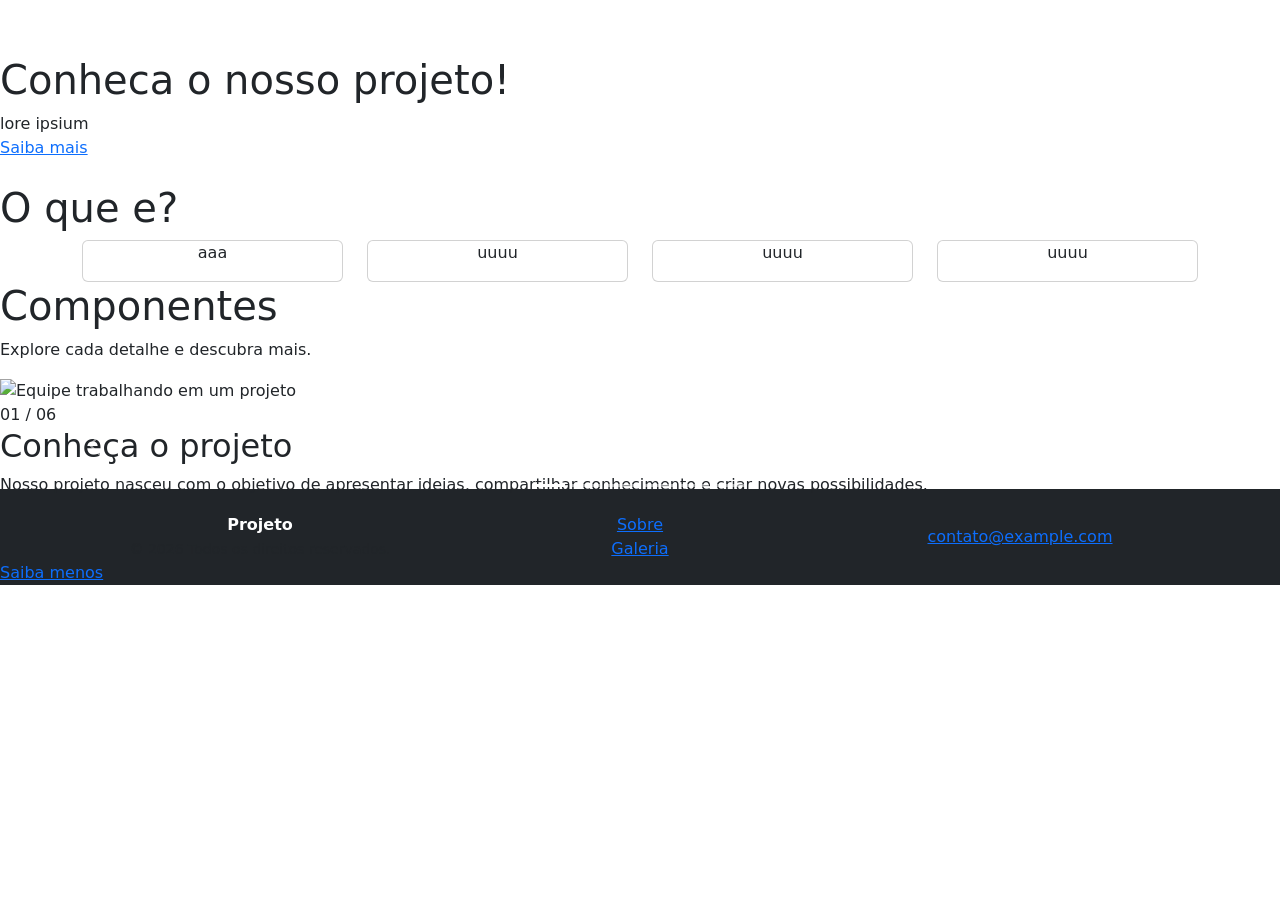
==== html/1.html @ 45520248 "Add files via upload" ====
<!DOCTYPE html>
<html lang="pt-BR">
<head>
    <meta charset="UTF-8">
    <meta name="viewport" content="width=device-width, initial-scale=1.0">
    <title>Landing page</title>

    <link href="https://cdn.jsdelivr.net/npm/bootstrap@5.3.8/dist/css/bootstrap.min.css" rel="stylesheet" integrity="sha384-sRIl4kxILFvY47J16cr9ZwB07vP4J8+LH7qKQnuqkuIAvNWLzeN8tE5YBujZqJLB" crossorigin="anonymous">
    <!-- seu CSS vem depois do Bootstrap para ter prioridade -->
    <link rel="stylesheet" href="../style.css">
</head>
<body>
    <header>
        <nav class="navbar navbar-expand-md" data-bs-theme="dark">
            <a class="navbar-brand fw-bold" href="#">Projeto</a>
            <button class="navbar-toggler" type="button" data-bs-toggle="collapse" data-bs-target="#menu" aria-controls="menu" aria-expanded="false" aria-label="Abrir menu">
                <span class="navbar-toggler-icon"></span>
            </button>
            <div class="collapse navbar-collapse" id="menu">
                <ul class="navbar-nav ms-auto">
                    <li class="nav-item"><a class="nav-link" href="#o-que-e">Sobre</a></li>
                    <li class="nav-item"><a class="nav-link" href="#galeria">Galeria</a></li>
                    <li class="nav-item"><a class="nav-link" href="#contato">Contato</a></li>
                </ul>
            </div>
        </nav>
    </header>

    <main>
        <section class="section hero bg-animado" id="hero">
            <div class="orb orb1"></div>
            <div class="orb orb2"></div>
            <div class="orb orb3"></div>
            <div class="left">
                <article>
                    <h1>Conheca o nosso projeto!</h1>
                    <aside>lore ipsium</aside>
                    <a class="btn-cta" href="#o-que-e">Saiba mais</a>
                </article>
            </div>
            <div>
                <img src="" alt="">
            </div>
        </section>

        <section class="bg-grey section" id="o-que-e">
            <div class="center">
                <h1>O que e?</h1>
            </div>
            <div class="container text-center">
                <div class="row align-items-center">
                    <div class="col-12 col-md-6 col-lg-3">
                        <div class="card">
                            <p>aaa</p>
                        </div>
                    </div>
                    <div class="col-12 col-md-6 col-lg-3">
                        <div class="card">
                            <p>uuuu</p>
                        </div>
                    </div>
                    <div class="col-12 col-md-6 col-lg-3">
                        <div class="card">
                            <p>uuuu</p>
                        </div>
                    </div>
                    <div class="col-12 col-md-6 col-lg-3">
                        <div class="card">
                            <p>uuuu</p>
                        </div>
                    </div>
                </div>
            </div>
        </section>

       <section class="section galeria-section" id="galeria">

    <!-- TÍTULO NA ÁREA MARCADA EM VERMELHO -->
    <div class="titulo-galeria">
        <span class="linha-decorativa"></span>
        <h1> <span>Componentes</span></h1>
        <p>Explore cada detalhe e descubra mais.</p>
    </div>

    <div class="container-galeria">

        <div id="carouselProjeto"
             class="carousel slide carousel-fade"
             data-bs-ride="carousel"
             data-bs-interval="5000">

            <!-- INDICADORES -->
            <div class="carousel-indicators">
                <button type="button"
                        data-bs-target="#carouselProjeto"
                        data-bs-slide-to="0"
                        class="active"
                        aria-current="true"
                        aria-label="Slide 1"></button>

                <button type="button"
                        data-bs-target="#carouselProjeto"
                        data-bs-slide-to="1"
                        aria-label="Slide 2"></button>

                <button type="button"
                        data-bs-target="#carouselProjeto"
                        data-bs-slide-to="2"
                        aria-label="Slide 3"></button>

                <button type="button"
                        data-bs-target="#carouselProjeto"
                        data-bs-slide-to="3"
                        aria-label="Slide 4"></button>

                         <button type="button"
                        data-bs-target="#carouselProjeto"
                        data-bs-slide-to="4"
                        aria-label="Slide 5"></button>

                         <button type="button"
                        data-bs-target="#carouselProjeto"
                        data-bs-slide-to="5"
                        aria-label="Slide 6"></button>
            </div>

    
<!-- SLIDES -->
<div class="carousel-inner">

    <!-- SLIDE 1 -->
    <div class="carousel-item active">
        <div class="slide-conteudo">
            <div class="slide-imagem">
                <img src="https://images.unsplash.com/photo-1519389950473-47ba0277781c?auto=format&fit=crop&w=1400&q=85"
                     alt="Equipe trabalhando em um projeto">
            </div>

            <div class="texto-slide">
                <span class="numero-slide">01 / 06</span>
                <h2>Conheça o projeto</h2>
                <p>
                    Nosso projeto nasceu com o objetivo de apresentar
                    ideias, compartilhar conhecimento e criar novas
                    possibilidades.
                </p>
            </div>
        </div>
    </div>

    <!-- SLIDE 2 -->
    <div class="carousel-item">
        <div class="slide-conteudo">
            <div class="slide-imagem">
                <img src="https://images.unsplash.com/photo-1454165804606-c3d57bc86b40?auto=format&fit=crop&w=1400&q=85"
                     alt="Planejamento e organização">
            </div>

            <div class="texto-slide">
                <span class="numero-slide">02 / 06</span>
                <h2>Como funciona?</h2>
                <p>
                    Apresentamos as etapas, os recursos e as soluções
                    que fazem parte da nossa proposta. Tudo de forma
                    clara e organizada.
                </p>
            </div>
        </div>
    </div>

    <!-- SLIDE 3 -->
    <div class="carousel-item">
        <div class="slide-conteudo">
            <div class="slide-imagem">
                <img src="https://images.unsplash.com/photo-1516321318423-f06f85e504b3?auto=format&fit=crop&w=1400&q=85"
                     alt="Tecnologia e colaboração">
            </div>

            <div class="texto-slide">
                <span class="numero-slide">03 / 06</span>
                <h2>Nossas ideias</h2>
                <p>
                    Valorizamos a criatividade, a colaboração e a busca
                    por alternativas que contribuam para alcançar
                    nossos objetivos.
                </p>
            </div>
        </div>
    </div>

    <!-- SLIDE 4 -->
    <div class="carousel-item">
        <div class="slide-conteudo">
            <div class="slide-imagem">
                <img src="https://images.unsplash.com/photo-1521737711867-e3b97375f902?auto=format&fit=crop&w=1400&q=85"
                     alt="Pessoas trabalhando juntas">
            </div>

            <div class="texto-slide">
                <span class="numero-slide">04 / 06</span>
                <h2>Nosso objetivo</h2>
                <p>
                    Queremos transformar ideias em experiências,
                    compartilhar resultados e continuar evoluindo
                    com cada nova etapa do projeto.
                </p>
            </div>
        </div>
    </div>

    <!-- SLIDE 5 -->
    <div class="carousel-item">
        <div class="slide-conteudo">
            <div class="slide-imagem">
                <img src="https://images.unsplash.com/photo-1497366754035-f200968a6e72?auto=format&fit=crop&w=1400&q=85"
                     alt="Ambiente de trabalho colaborativo">
            </div>

            <div class="texto-slide">
                <span class="numero-slide">05 / 06</span>
                <h2>Trabalho em equipe</h2>
                <p>
                    A colaboração e a troca de conhecimentos nos ajudam
                    a desenvolver novas ideias e construir soluções
                    cada vez melhores.
                </p>
            </div>
        </div>
    </div>

    <!-- SLIDE 6 -->
    <div class="carousel-item">
        <div class="slide-conteudo">
            <div class="slide-imagem">
                <img src="https://images.unsplash.com/photo-1517245386807-bb43f82c33c4?auto=format&fit=crop&w=1400&q=85"
                     alt="Equipe planejando novos projetos">
            </div>

            <div class="texto-slide">
                <span class="numero-slide">06 / 06</span>
                <h2>Próximos passos</h2>
                <p>
                    Seguimos em busca de novas oportunidades para
                    aprender, inovar e transformar nossos objetivos
                    em resultados.
                </p>
            </div>
        </div>
    </div>

</div><!-- FIM carousel-inner -->


<!-- BOTÃO ANTERIOR -->
<button class="carousel-control-prev"
        type="button"
        data-bs-target="#carouselProjeto"
        data-bs-slide="prev"
        aria-label="Imagem anterior">

    <span class="carousel-control-prev-icon"
          aria-hidden="true"></span>

    <span class="visually-hidden">Anterior</span>
</button>


<!-- BOTÃO PRÓXIMO -->
<button class="carousel-control-next"
        type="button"
        data-bs-target="#carouselProjeto"
        data-bs-slide="next"
        aria-label="Próxima imagem">

    <span class="carousel-control-next-icon"
          aria-hidden="true"></span>

    <span class="visually-hidden">Próximo</span>
</button>

</div><!-- FIM carousel slide -->


</section>
    </main>

    <footer class="bg-dark" id="contato">
        <div class="container text-center">
            <div class="row gy-4 align-items-center">
                <div class="col-12 col-md-4">
                    <strong class="d-block text-white">Projeto</strong>
                    <small>© 2026 Todos os direitos reservados.</small>
                </div>
                <div class="col-12 col-md-4">
                    <ul class="list-unstyled mb-0">
                        <li><a href="#o-que-e">Sobre</a></li>
                        <li><a href="#galeria">Galeria</a></li>
                    </ul>
                </div>
                <div class="col-12 col-md-4">
                    <a href="mailto:contato@example.com">contato@example.com</a>
                </div>
            </div>
        </div>
         <a class="btn-cta menosss" href="#hero">Saiba menos</a>
    </footer>
<script>
document.addEventListener("DOMContentLoaded", function () {
    const carousel = document.getElementById("carouselProjeto");

    if (!carousel) return;

    carousel.addEventListener("slide.bs.carousel", function (event) {
        const slides = carousel.querySelectorAll(".carousel-item");
        const slideDestino = slides[event.to];

        if (!slideDestino) return;

        const texto = slideDestino.querySelector(".texto-slide");

        if (texto) {
            texto.style.animation = "none";

            // Força o navegador a reiniciar a animação.
            void texto.offsetWidth;

            texto.style.animation = "";
        }
    });
});
</script>
</body>
</html>
    <script src="https://cdn.jsdelivr.net/npm/bootstrap@5.3.8/dist/js/bootstrap.bundle.min.js" integrity="sha384-FKyoEForCGlyvwx9Hj09JcYn3nv7wiPVlz7YYwJrWVcXK/BmnVDxM+D2scQbITxI" crossorigin="anonymous"></script>
</body>
</html>
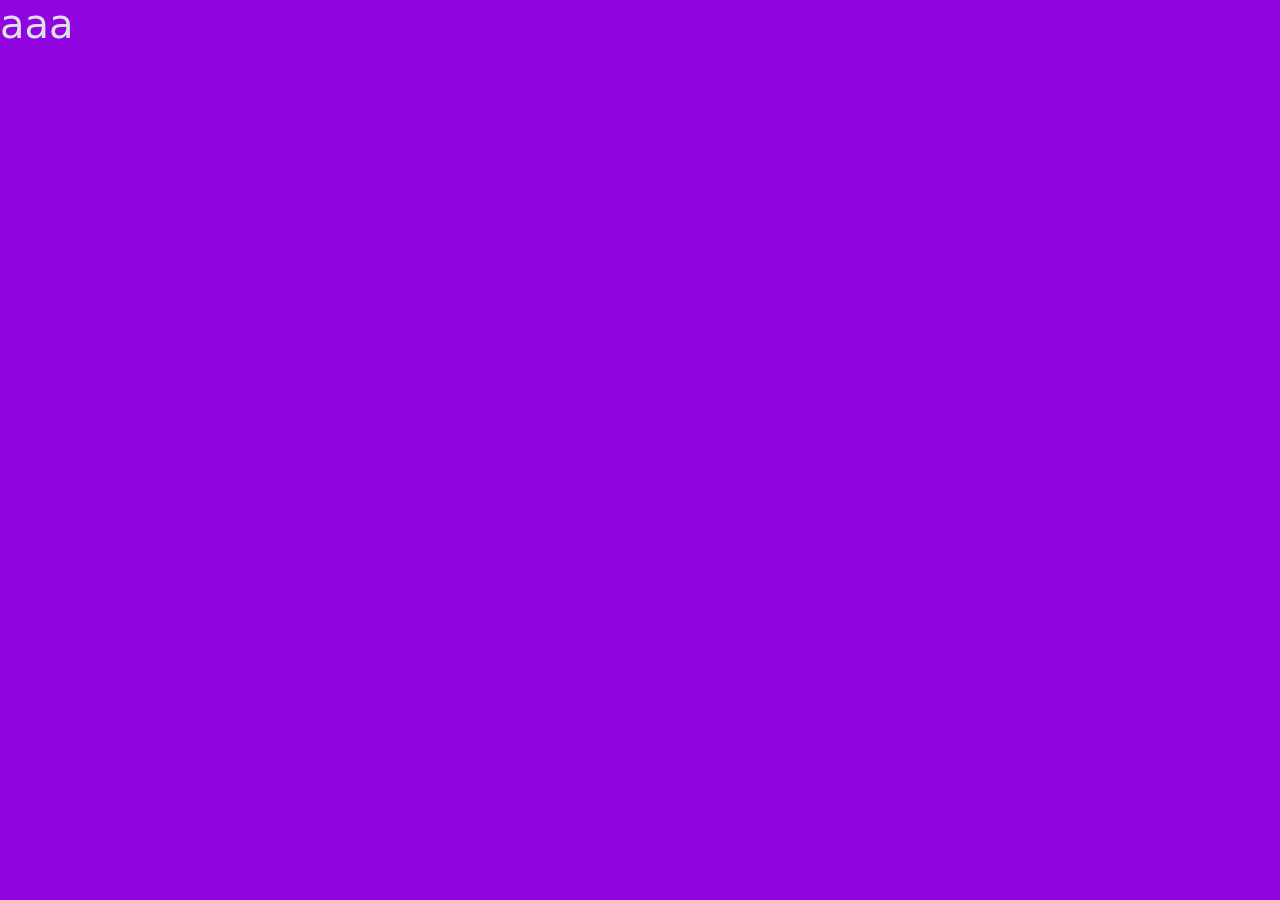
==== commit b7c35bfa: "Add files via upload" ====
--- a/html/1.html
+++ b/html/1.html
@@ -1,336 +1,35 @@
-<!DOCTYPE html>
-<html lang="pt-BR">
-<head>
-    <meta charset="UTF-8">
-    <meta name="viewport" content="width=device-width, initial-scale=1.0">
-    <title>Landing page</title>
-
-    <link href="https://cdn.jsdelivr.net/npm/bootstrap@5.3.8/dist/css/bootstrap.min.css" rel="stylesheet" integrity="sha384-sRIl4kxILFvY47J16cr9ZwB07vP4J8+LH7qKQnuqkuIAvNWLzeN8tE5YBujZqJLB" crossorigin="anonymous">
-    <!-- seu CSS vem depois do Bootstrap para ter prioridade -->
-    <link rel="stylesheet" href="../style.css">
-</head>
-<body>
-    <header>
-        <nav class="navbar navbar-expand-md" data-bs-theme="dark">
-            <a class="navbar-brand fw-bold" href="#">Projeto</a>
-            <button class="navbar-toggler" type="button" data-bs-toggle="collapse" data-bs-target="#menu" aria-controls="menu" aria-expanded="false" aria-label="Abrir menu">
-                <span class="navbar-toggler-icon"></span>
-            </button>
-            <div class="collapse navbar-collapse" id="menu">
-                <ul class="navbar-nav ms-auto">
-                    <li class="nav-item"><a class="nav-link" href="#o-que-e">Sobre</a></li>
-                    <li class="nav-item"><a class="nav-link" href="#galeria">Galeria</a></li>
-                    <li class="nav-item"><a class="nav-link" href="#contato">Contato</a></li>
-                </ul>
-            </div>
-        </nav>
-    </header>
-
-    <main>
-        <section class="section hero bg-animado" id="hero">
-            <div class="orb orb1"></div>
-            <div class="orb orb2"></div>
-            <div class="orb orb3"></div>
-            <div class="left">
-                <article>
-                    <h1>Conheca o nosso projeto!</h1>
-                    <aside>lore ipsium</aside>
-                    <a class="btn-cta" href="#o-que-e">Saiba mais</a>
-                </article>
-            </div>
-            <div>
-                <img src="" alt="">
-            </div>
-        </section>
-
-        <section class="bg-grey section" id="o-que-e">
-            <div class="center">
-                <h1>O que e?</h1>
-            </div>
-            <div class="container text-center">
-                <div class="row align-items-center">
-                    <div class="col-12 col-md-6 col-lg-3">
-                        <div class="card">
-                            <p>aaa</p>
-                        </div>
-                    </div>
-                    <div class="col-12 col-md-6 col-lg-3">
-                        <div class="card">
-                            <p>uuuu</p>
-                        </div>
-                    </div>
-                    <div class="col-12 col-md-6 col-lg-3">
-                        <div class="card">
-                            <p>uuuu</p>
-                        </div>
-                    </div>
-                    <div class="col-12 col-md-6 col-lg-3">
-                        <div class="card">
-                            <p>uuuu</p>
-                        </div>
-                    </div>
-                </div>
-            </div>
-        </section>
-
-       <section class="section galeria-section" id="galeria">
-
-    <!-- TÍTULO NA ÁREA MARCADA EM VERMELHO -->
-    <div class="titulo-galeria">
-        <span class="linha-decorativa"></span>
-        <h1> <span>Componentes</span></h1>
-        <p>Explore cada detalhe e descubra mais.</p>
-    </div>
-
-    <div class="container-galeria">
-
-        <div id="carouselProjeto"
-             class="carousel slide carousel-fade"
-             data-bs-ride="carousel"
-             data-bs-interval="5000">
-
-            <!-- INDICADORES -->
-            <div class="carousel-indicators">
-                <button type="button"
-                        data-bs-target="#carouselProjeto"
-                        data-bs-slide-to="0"
-                        class="active"
-                        aria-current="true"
-                        aria-label="Slide 1"></button>
-
-                <button type="button"
-                        data-bs-target="#carouselProjeto"
-                        data-bs-slide-to="1"
-                        aria-label="Slide 2"></button>
-
-                <button type="button"
-                        data-bs-target="#carouselProjeto"
-                        data-bs-slide-to="2"
-                        aria-label="Slide 3"></button>
-
-                <button type="button"
-                        data-bs-target="#carouselProjeto"
-                        data-bs-slide-to="3"
-                        aria-label="Slide 4"></button>
-
-                         <button type="button"
-                        data-bs-target="#carouselProjeto"
-                        data-bs-slide-to="4"
-                        aria-label="Slide 5"></button>
-
-                         <button type="button"
-                        data-bs-target="#carouselProjeto"
-                        data-bs-slide-to="5"
-                        aria-label="Slide 6"></button>
-            </div>
-
-    
-<!-- SLIDES -->
-<div class="carousel-inner">
-
-    <!-- SLIDE 1 -->
-    <div class="carousel-item active">
-        <div class="slide-conteudo">
-            <div class="slide-imagem">
-                <img src="https://images.unsplash.com/photo-1519389950473-47ba0277781c?auto=format&fit=crop&w=1400&q=85"
-                     alt="Equipe trabalhando em um projeto">
-            </div>
-
-            <div class="texto-slide">
-                <span class="numero-slide">01 / 06</span>
-                <h2>Conheça o projeto</h2>
-                <p>
-                    Nosso projeto nasceu com o objetivo de apresentar
-                    ideias, compartilhar conhecimento e criar novas
-                    possibilidades.
-                </p>
-            </div>
-        </div>
-    </div>
-
-    <!-- SLIDE 2 -->
-    <div class="carousel-item">
-        <div class="slide-conteudo">
-            <div class="slide-imagem">
-                <img src="https://images.unsplash.com/photo-1454165804606-c3d57bc86b40?auto=format&fit=crop&w=1400&q=85"
-                     alt="Planejamento e organização">
-            </div>
-
-            <div class="texto-slide">
-                <span class="numero-slide">02 / 06</span>
-                <h2>Como funciona?</h2>
-                <p>
-                    Apresentamos as etapas, os recursos e as soluções
-                    que fazem parte da nossa proposta. Tudo de forma
-                    clara e organizada.
-                </p>
-            </div>
-        </div>
-    </div>
-
-    <!-- SLIDE 3 -->
-    <div class="carousel-item">
-        <div class="slide-conteudo">
-            <div class="slide-imagem">
-                <img src="https://images.unsplash.com/photo-1516321318423-f06f85e504b3?auto=format&fit=crop&w=1400&q=85"
-                     alt="Tecnologia e colaboração">
-            </div>
-
-            <div class="texto-slide">
-                <span class="numero-slide">03 / 06</span>
-                <h2>Nossas ideias</h2>
-                <p>
-                    Valorizamos a criatividade, a colaboração e a busca
-                    por alternativas que contribuam para alcançar
-                    nossos objetivos.
-                </p>
-            </div>
-        </div>
-    </div>
-
-    <!-- SLIDE 4 -->
-    <div class="carousel-item">
-        <div class="slide-conteudo">
-            <div class="slide-imagem">
-                <img src="https://images.unsplash.com/photo-1521737711867-e3b97375f902?auto=format&fit=crop&w=1400&q=85"
-                     alt="Pessoas trabalhando juntas">
-            </div>
-
-            <div class="texto-slide">
-                <span class="numero-slide">04 / 06</span>
-                <h2>Nosso objetivo</h2>
-                <p>
-                    Queremos transformar ideias em experiências,
-                    compartilhar resultados e continuar evoluindo
-                    com cada nova etapa do projeto.
-                </p>
-            </div>
-        </div>
-    </div>
-
-    <!-- SLIDE 5 -->
-    <div class="carousel-item">
-        <div class="slide-conteudo">
-            <div class="slide-imagem">
-                <img src="https://images.unsplash.com/photo-1497366754035-f200968a6e72?auto=format&fit=crop&w=1400&q=85"
-                     alt="Ambiente de trabalho colaborativo">
-            </div>
-
-            <div class="texto-slide">
-                <span class="numero-slide">05 / 06</span>
-                <h2>Trabalho em equipe</h2>
-                <p>
-                    A colaboração e a troca de conhecimentos nos ajudam
-                    a desenvolver novas ideias e construir soluções
-                    cada vez melhores.
-                </p>
-            </div>
-        </div>
-    </div>
-
-    <!-- SLIDE 6 -->
-    <div class="carousel-item">
-        <div class="slide-conteudo">
-            <div class="slide-imagem">
-                <img src="https://images.unsplash.com/photo-1517245386807-bb43f82c33c4?auto=format&fit=crop&w=1400&q=85"
-                     alt="Equipe planejando novos projetos">
-            </div>
-
-            <div class="texto-slide">
-                <span class="numero-slide">06 / 06</span>
-                <h2>Próximos passos</h2>
-                <p>
-                    Seguimos em busca de novas oportunidades para
-                    aprender, inovar e transformar nossos objetivos
-                    em resultados.
-                </p>
-            </div>
-        </div>
-    </div>
-
-</div><!-- FIM carousel-inner -->
-
-
-<!-- BOTÃO ANTERIOR -->
-<button class="carousel-control-prev"
-        type="button"
-        data-bs-target="#carouselProjeto"
-        data-bs-slide="prev"
-        aria-label="Imagem anterior">
-
-    <span class="carousel-control-prev-icon"
-          aria-hidden="true"></span>
-
-    <span class="visually-hidden">Anterior</span>
-</button>
-
-
-<!-- BOTÃO PRÓXIMO -->
-<button class="carousel-control-next"
-        type="button"
-        data-bs-target="#carouselProjeto"
-        data-bs-slide="next"
-        aria-label="Próxima imagem">
-
-    <span class="carousel-control-next-icon"
-          aria-hidden="true"></span>
-
-    <span class="visually-hidden">Próximo</span>
-</button>
-
-</div><!-- FIM carousel slide -->
-
-
-</section>
-    </main>
-
-    <footer class="bg-dark" id="contato">
-        <div class="container text-center">
-            <div class="row gy-4 align-items-center">
-                <div class="col-12 col-md-4">
-                    <strong class="d-block text-white">Projeto</strong>
-                    <small>© 2026 Todos os direitos reservados.</small>
-                </div>
-                <div class="col-12 col-md-4">
-                    <ul class="list-unstyled mb-0">
-                        <li><a href="#o-que-e">Sobre</a></li>
-                        <li><a href="#galeria">Galeria</a></li>
-                    </ul>
-                </div>
-                <div class="col-12 col-md-4">
-                    <a href="mailto:contato@example.com">contato@example.com</a>
-                </div>
-            </div>
-        </div>
-         <a class="btn-cta menosss" href="#hero">Saiba menos</a>
-    </footer>
-<script>
-document.addEventListener("DOMContentLoaded", function () {
-    const carousel = document.getElementById("carouselProjeto");
-
-    if (!carousel) return;
-
-    carousel.addEventListener("slide.bs.carousel", function (event) {
-        const slides = carousel.querySelectorAll(".carousel-item");
-        const slideDestino = slides[event.to];
-
-        if (!slideDestino) return;
-
-        const texto = slideDestino.querySelector(".texto-slide");
-
-        if (texto) {
-            texto.style.animation = "none";
-
-            // Força o navegador a reiniciar a animação.
-            void texto.offsetWidth;
-
-            texto.style.animation = "";
-        }
-    });
-});
-</script>
-</body>
-</html>
-    <script src="https://cdn.jsdelivr.net/npm/bootstrap@5.3.8/dist/js/bootstrap.bundle.min.js" integrity="sha384-FKyoEForCGlyvwx9Hj09JcYn3nv7wiPVlz7YYwJrWVcXK/BmnVDxM+D2scQbITxI" crossorigin="anonymous"></script>
-</body>
-</html>+<!doctype html>
+<html lang="en" data-bs-theme="dark">
+    <head>
+        <title>Title</title>
+        <!-- Required meta tags -->
+        <meta charset="utf-8" />
+        <meta name="viewport" content="width=device-width, initial-scale=1" />
+
+        <!-- Bootstrap CSS v5.3.8 -->
+        <link
+            href="https://cdn.jsdelivr.net/npm/bootstrap@5.3.8/dist/css/bootstrap.min.css"
+            rel="stylesheet"
+            integrity="sha384-sRIl4kxILFvY47J16cr9ZwB07vP4J8+LH7qKQnuqkuIAvNWLzeN8tE5YBujZqJLB"
+            crossorigin="anonymous"
+        />
+        <link href="1.css" rel="stylesheet">
+    </head>
+
+    <body>
+        <h1>aaa</h1>
+        <header>
+            <!-- place navbar here -->
+        </header>
+        <main></main>
+        <footer>
+            <!-- place footer here -->
+        </footer>
+        <!-- Bootstrap JavaScript Bundle (includes Popper) -->
+        <script
+            src="https://cdn.jsdelivr.net/npm/bootstrap@5.3.8/dist/js/bootstrap.bundle.min.js"
+            integrity="sha384-FKyoEForCGlyvwx9Hj09JcYn3nv7wiPVlz7YYwJrWVcXK/BmnVDxM+D2scQbITxI"
+            crossorigin="anonymous"
+        ></script>
+    </body>
+</html>
--- a/html/1.css
+++ b/html/1.css
@@ -0,0 +1,3 @@
+body{
+    background-color: rgb(144, 4, 224);
+}
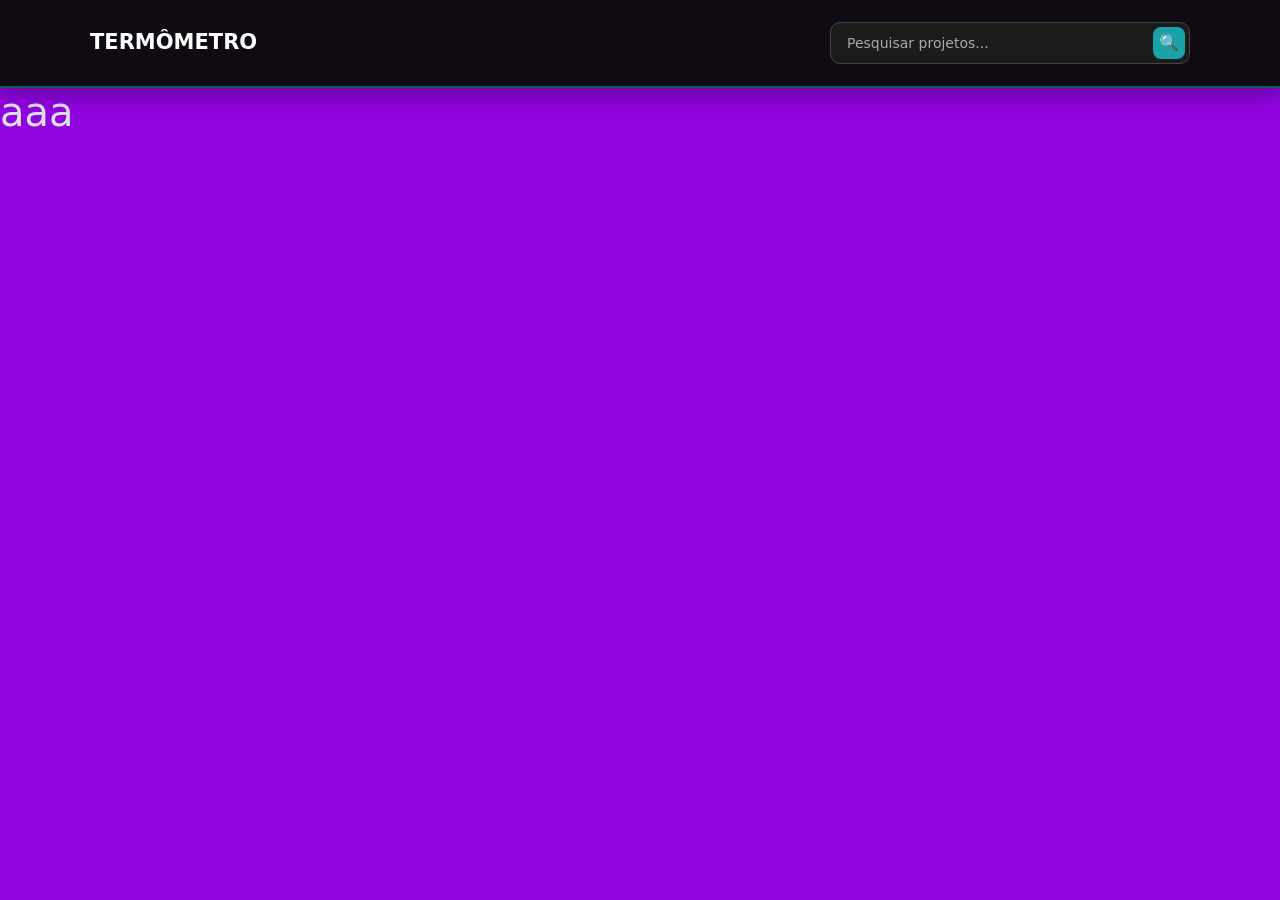
==== commit e22a1cb7: "Add files via upload" ====
--- a/html/1.html
+++ b/html/1.html
@@ -17,14 +17,93 @@
     </head>
 
     <body>
-        <h1>aaa</h1>
         <header>
-            <!-- place navbar here -->
+          <!-- =====================================================
+         NAVBAR
+    ====================================================== -->
+
+   <!-- Pesquisa principal -->
+
+
+<!-- NAVBAR: agora acima dos cards -->
+<nav class="navbar">
+    <div class="navbar-container">
+        <a class="navbar-brand" href="#inicio">
+            TERMÔMETRO
+        </a>
+
+        <div class="navbar-search">
+            <input
+                type="text"
+                id="searchInput"
+                placeholder="Pesquisar projetos..."
+                autocomplete="off"
+            >
+
+            <button id="searchButton" type="button">
+                🔍
+            </button>
+
+            <div class="search-results" id="searchResults"></div>
+        </div>
+    </div>
+</nav>
+<h1>aaa</h1>
+
+
+
         </header>
         <main></main>
         <footer>
             <!-- place footer here -->
         </footer>
+<script>
+
+
+
+        // Sistema de pesquisa
+       const camposPesquisa = [
+    document.getElementById("search"),
+    document.getElementById("searchInput")
+];
+
+const cards = document.querySelectorAll(".card");
+
+function filtrarProjetos(texto) {
+    const termo = texto.trim().toLocaleLowerCase("pt-BR");
+
+    cards.forEach(card => {
+        const conteudo = card.textContent
+            .toLocaleLowerCase("pt-BR");
+
+        card.style.display = conteudo.includes(termo)
+            ? ""
+            : "none";
+    });
+}
+
+camposPesquisa.forEach(campo => {
+    campo.addEventListener("input", function () {
+        filtrarProjetos(this.value);
+
+        // Mantém os campos sincronizados
+        camposPesquisa.forEach(outro => {
+            if (outro !== this) {
+                outro.value = this.value;
+            }
+        });
+    });
+});
+
+document.getElementById("searchButton")
+    .addEventListener("click", () => {
+        filtrarProjetos(
+            document.getElementById("searchInput").value
+        );
+    });
+</script>
+
+
         <!-- Bootstrap JavaScript Bundle (includes Popper) -->
         <script
             src="https://cdn.jsdelivr.net/npm/bootstrap@5.3.8/dist/js/bootstrap.bundle.min.js"
--- a/html/1.css
+++ b/html/1.css
@@ -1,3 +1,189 @@
 body{
     background-color: rgb(144, 4, 224);
+}
+
+ /* =========================
+   NAVBAR
+========================= */
+
+.navbar {
+    position: sticky;
+    top: 0;
+    z-index: 1000;
+    width: 100%;
+
+    background: rgba(12, 12, 12, 0.97);
+    border-bottom: 2px solid #02a3888f;
+
+    box-shadow: 0 5px 20px rgba(0, 0, 0, 0.35);
+    backdrop-filter: blur(18px);
+    -webkit-backdrop-filter: blur(18px);
+}
+
+.navbar-container {
+    width: min(1100px, 90%);
+    min-height: 70px;
+    margin: auto;
+
+    display: flex;
+    align-items: center;
+    justify-content: space-between;
+    gap: 30px;
+}
+
+
+/* =========================
+   LOGO
+========================= */
+
+.navbar-brand {
+    color: white;
+    text-decoration: none;
+    font-size: 21px;
+    font-weight: bold;
+    transition: 0.3s;
+}
+
+.navbar-brand:hover {
+    color: #59b4ff;
+    transform: scale(1.05);
+
+    filter: drop-shadow(
+        0 0 8px rgba(43, 229, 198, 0.4)
+    );
+}
+
+
+/* =========================
+   PESQUISA
+========================= */
+
+.navbar-search {
+    position: relative;
+    width: 360px;
+
+    display: flex;
+    align-items: center;
+}
+
+.navbar-search input {
+    width: 100%;
+    height: 42px;
+    padding: 0 50px 0 16px;
+
+    border: 1px solid #444;
+    border-radius: 10px;
+    outline: none;
+
+    background: #1b1b1b;
+    color: white;
+    font-size: 14px;
+
+    transition: 0.3s;
+}
+
+.navbar-search input::placeholder {
+    color: #aaa;
+}
+
+.navbar-search input:focus {
+    border-color: #05eecf;
+
+    background: #202020;
+
+    box-shadow: 0 0 12px rgba(229, 43, 58, 0.25);
+}
+
+
+/* =========================
+   BOTÃO DE PESQUISA
+========================= */
+
+.navbar-search button {
+    position: absolute;
+    right: 5px;
+    top: 5px;
+
+    width: 32px;
+    height: 32px;
+
+    border: none;
+    border-radius: 8px;
+
+    background: #19a2a7;
+    color: white;
+
+    cursor: pointer;
+    transition: 0.3s;
+}
+
+.navbar-search button:hover {
+    background: #044424;
+    transform: scale(1.05);
+}
+
+
+/* =========================
+   RESULTADOS DA PESQUISA
+========================= */
+
+.search-results {
+    position: absolute;
+    top: 50px;
+    left: 0;
+
+    width: 100%;
+    max-height: 300px;
+    overflow-y: auto;
+    padding: 6px;
+
+    border: 1px solid #3b2023;
+    border-radius: 10px;
+
+    background: rgba(17, 17, 17, 0.98);
+
+    box-shadow: 0 12px 30px rgba(0, 0, 0, 0.4);
+
+    opacity: 0;
+    visibility: hidden;
+    transform: translateY(-8px);
+
+    transition: 0.2s;
+    z-index: 2000;
+}
+
+.search-results.show {
+    opacity: 1;
+    visibility: visible;
+    transform: translateY(0);
+}
+
+.search-result {
+    display: block;
+    width: 100%;
+    padding: 10px 12px;
+
+    border: none;
+    border-radius: 7px;
+
+    background: transparent;
+    color: #eee;
+
+    text-align: left;
+    cursor: pointer;
+    font-size: 13px;
+
+    transition: 0.2s;
+}
+
+.search-result:hover {
+    background: #105865;
+    color: white;
+}
+
+.no-result {
+    padding: 12px;
+    color: #ccc;
+    font-size: 13px;
+    text-align: center;
 }
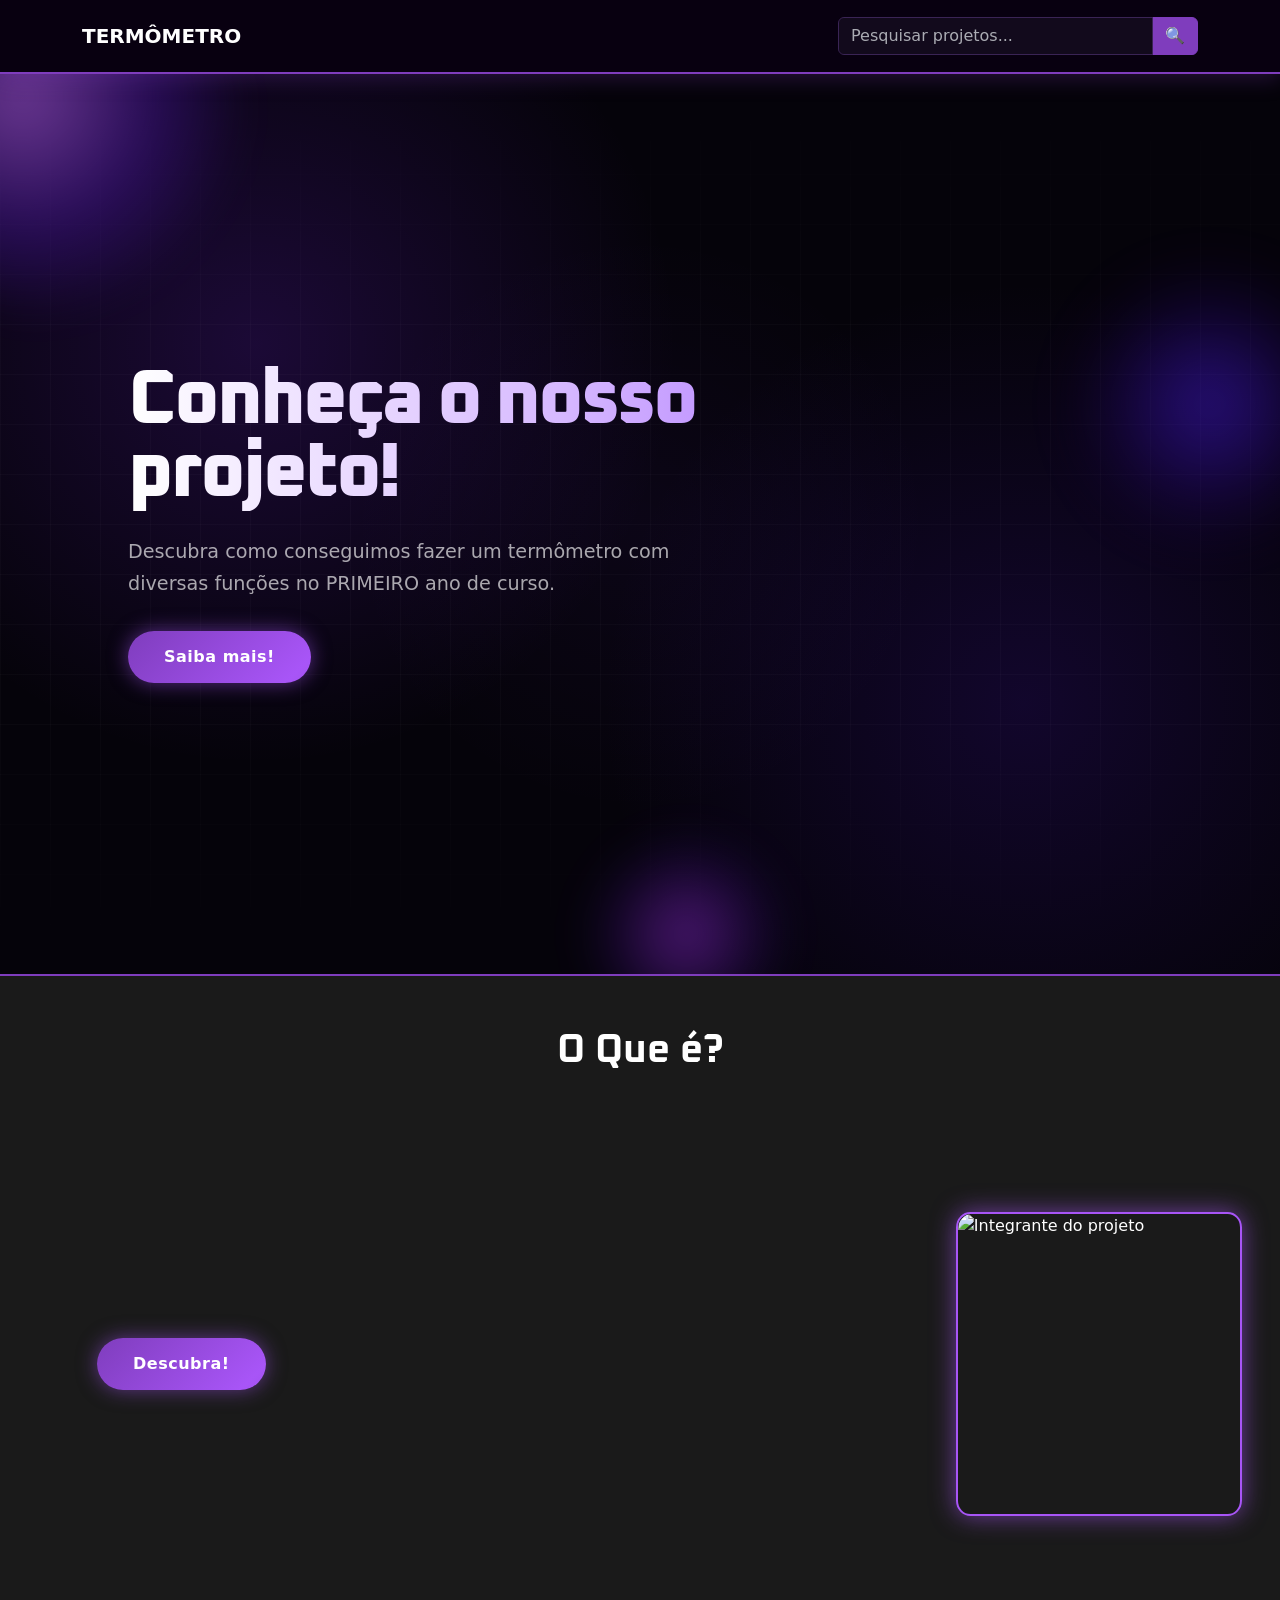
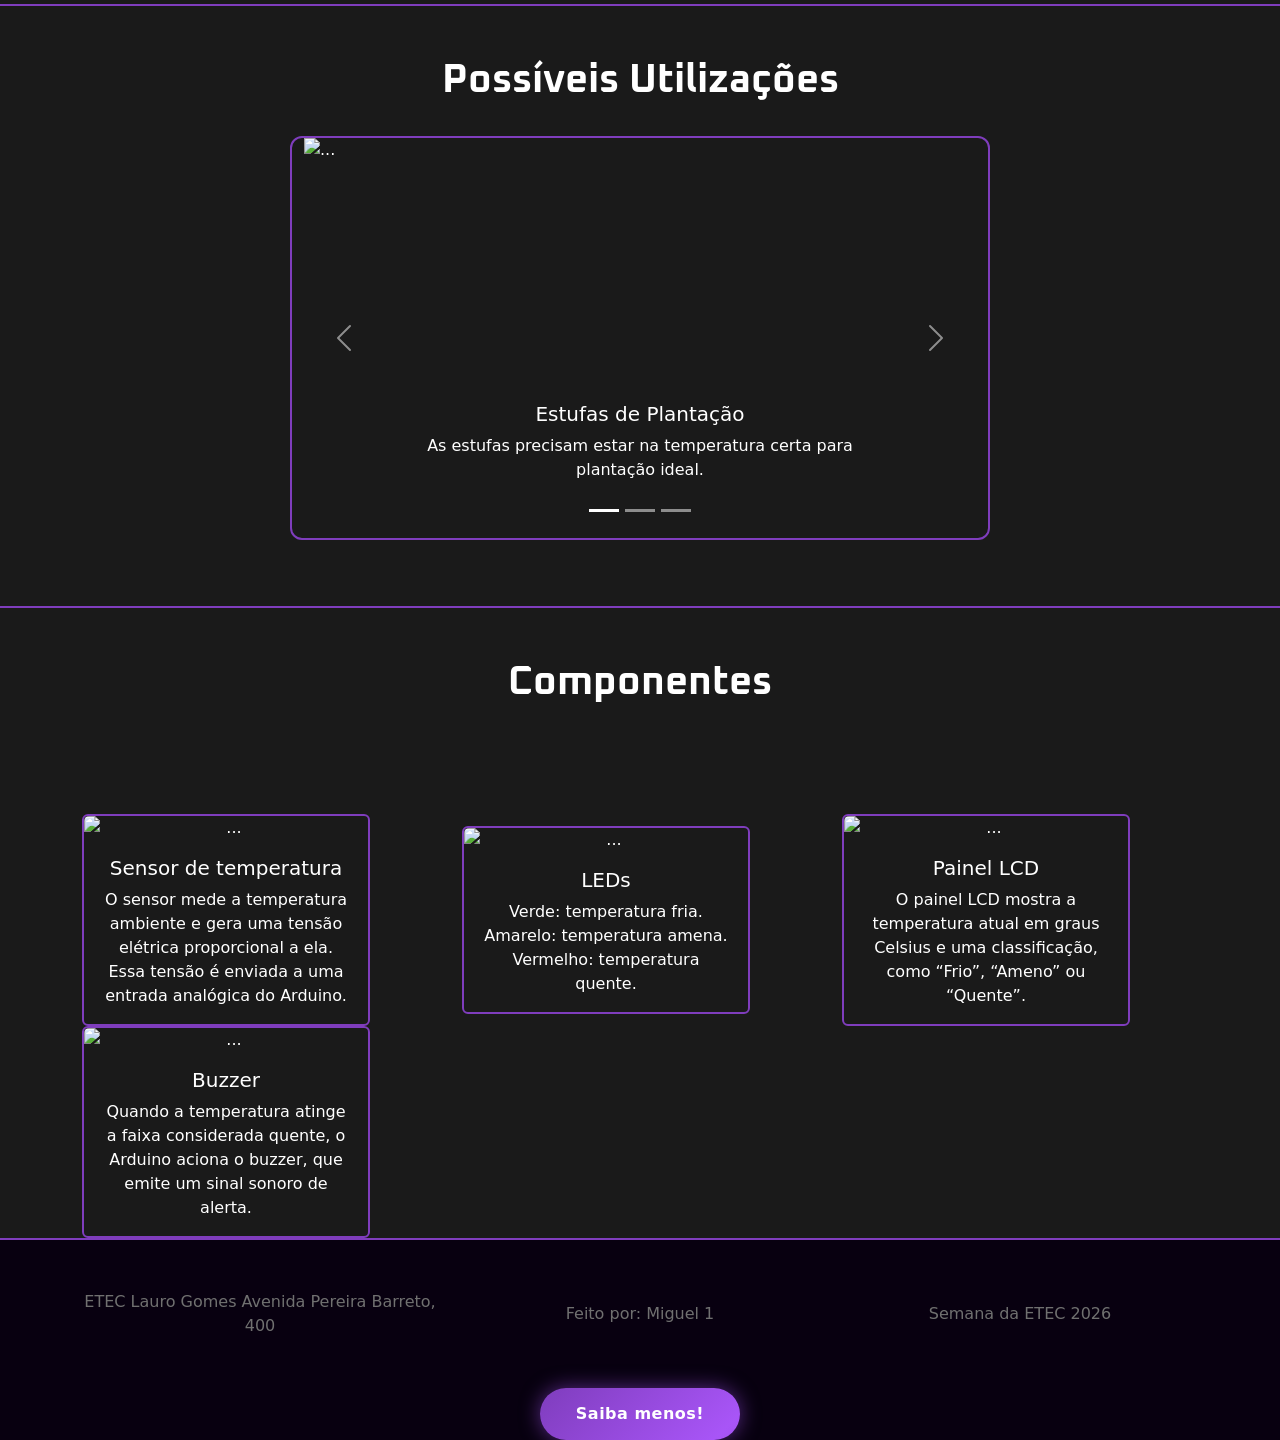
==== commit fe786665: "Add files via upload" ====
--- a/html/1.html
+++ b/html/1.html
@@ -1,114 +1,217 @@
-<!doctype html>
-<html lang="en" data-bs-theme="dark">
-    <head>
-        <title>Title</title>
-        <!-- Required meta tags -->
-        <meta charset="utf-8" />
-        <meta name="viewport" content="width=device-width, initial-scale=1" />
-
-        <!-- Bootstrap CSS v5.3.8 -->
-        <link
-            href="https://cdn.jsdelivr.net/npm/bootstrap@5.3.8/dist/css/bootstrap.min.css"
-            rel="stylesheet"
-            integrity="sha384-sRIl4kxILFvY47J16cr9ZwB07vP4J8+LH7qKQnuqkuIAvNWLzeN8tE5YBujZqJLB"
-            crossorigin="anonymous"
-        />
-        <link href="1.css" rel="stylesheet">
-    </head>
-
-    <body>
-        <header>
-          <!-- =====================================================
-         NAVBAR
-    ====================================================== -->
-
-   <!-- Pesquisa principal -->
-
-
-<!-- NAVBAR: agora acima dos cards -->
-<nav class="navbar">
-    <div class="navbar-container">
-        <a class="navbar-brand" href="#inicio">
-            TERMÔMETRO
-        </a>
-
-        <div class="navbar-search">
-            <input
-                type="text"
-                id="searchInput"
-                placeholder="Pesquisar projetos..."
-                autocomplete="off"
-            >
-
-            <button id="searchButton" type="button">
-                🔍
-            </button>
-
-            <div class="search-results" id="searchResults"></div>
-        </div>
-    </div>
-</nav>
-<h1>aaa</h1>
-
-
-
-        </header>
-        <main></main>
-        <footer>
-            <!-- place footer here -->
-        </footer>
-<script>
-
-
-
-        // Sistema de pesquisa
-       const camposPesquisa = [
-    document.getElementById("search"),
-    document.getElementById("searchInput")
-];
-
-const cards = document.querySelectorAll(".card");
-
-function filtrarProjetos(texto) {
-    const termo = texto.trim().toLocaleLowerCase("pt-BR");
-
-    cards.forEach(card => {
-        const conteudo = card.textContent
-            .toLocaleLowerCase("pt-BR");
-
-        card.style.display = conteudo.includes(termo)
-            ? ""
-            : "none";
-    });
-}
-
-camposPesquisa.forEach(campo => {
-    campo.addEventListener("input", function () {
-        filtrarProjetos(this.value);
-
-        // Mantém os campos sincronizados
-        camposPesquisa.forEach(outro => {
-            if (outro !== this) {
-                outro.value = this.value;
-            }
-        });
-    });
-});
-
-document.getElementById("searchButton")
-    .addEventListener("click", () => {
-        filtrarProjetos(
-            document.getElementById("searchInput").value
-        );
-    });
-</script>
-
-
-        <!-- Bootstrap JavaScript Bundle (includes Popper) -->
-        <script
-            src="https://cdn.jsdelivr.net/npm/bootstrap@5.3.8/dist/js/bootstrap.bundle.min.js"
-            integrity="sha384-FKyoEForCGlyvwx9Hj09JcYn3nv7wiPVlz7YYwJrWVcXK/BmnVDxM+D2scQbITxI"
-            crossorigin="anonymous"
-        ></script>
-    </body>
+<!DOCTYPE html>
+<html lang="pt-BR">
+<head>
+    <meta charset="UTF-8">
+    <meta name="viewport" content="width=device-width, initial-scale=1.0">
+    <title>Landing page</title>
+
+    <link rel="preconnect" href="https://fonts.googleapis.com">
+    <link rel="preconnect" href="https://fonts.gstatic.com" crossorigin>
+    <link href="https://fonts.googleapis.com/css2?family=Oxanium:wght@400;500;600;700;800&display=swap" rel="stylesheet">
+    <link href="https://cdn.jsdelivr.net/npm/bootstrap@5.3.8/dist/css/bootstrap.min.css" rel="stylesheet" integrity="sha384-sRIl4kxILFvY47J16cr9ZwB07vP4J8+LH7qKQnuqkuIAvNWLzeN8tE5YBujZqJLB" crossorigin="anonymous">
+    <link rel="stylesheet" href="1.css">
+</head>
+<body>
+    <header class="sticky-top">
+        <nav class="navbar py-3" data-bs-theme="dark">
+            <div class="container gap-2">
+                <a class="navbar-brand fw-bold" href="#hero">TERMÔMETRO</a>
+
+                <div class="navbar-search position-relative ms-auto" role="search">
+                    <div class="input-group">
+                        <input type="search" class="form-control" id="searchInput" placeholder="Pesquisar projetos..." aria-label="Pesquisar projetos" autocomplete="off">
+                        <button type="button" class="input-group-text" id="searchButton" aria-label="Pesquisar">🔍</button>
+                    </div>
+                    <div class="search-results dropdown-menu w-100 mt-2" id="searchResults"></div>
+                </div>
+            </div>
+        </nav>
+    </header>
+    
+    <main>
+        <section class="hero bg-animado" id="hero">
+            <div class="orb orb1"></div>
+            <div class="orb orb2"></div>
+            <div class="orb orb3"></div>
+        <div class="left">
+        <article>
+            <h1>Conheça o nosso projeto!</h1>
+            <aside>Descubra como conseguimos fazer um termômetro com diversas funções no PRIMEIRO ano de curso.</aside>
+            <a href="#oque" class="btn btn-primary">Saiba mais!</a>
+        </article>
+        </div>
+        <div class="hero-image">
+            <img   src="../imgs/termometro.png" alt="">
+        </div>
+        
+        </section>
+        <hr>
+        <section class="section oque-sec" id="oque">
+    <div class="center">
+        <h1 class="gap50">O Que é?
+        </h1>
+    </div>
+
+
+<div class="oque-palco">
+
+
+    <div class="oque-acao">
+        <button
+            class="btn btn-primary"
+            type="button"
+            data-bs-toggle="collapse"
+            data-bs-target="#descricaoProjeto"
+            aria-expanded="false"
+            aria-controls="descricaoProjeto">
+            Descubra!
+        </button>
+    </div>
+
+
+    <div class="oque-centro">
+        <div class="collapse collapse-horizontal" id="descricaoProjeto">
+            <div class="card card-body oque-card">
+                O projeto consiste na construção de um termômetro
+                digital utilizando Arduino, capaz de medir a
+                temperatura ambiente e exibi-la em um painel LCD,
+                que também indicará se o clima está frio, ameno
+                ou quente. O sistema contará com três LEDs para
+                representar cada condição: verde para frio,
+                amarelo para ameno e vermelho para quente.
+                Caso a temperatura esteja muito elevada, um
+                buzzer será acionado para emitir um alarme sonoro,
+                alertando sobre o excesso de calor.
+            </div>
+        </div>
+    </div>
+
+
+    <div class="oque-foto oque-dir">
+        <img src="../imgs/benicio.jpeg" alt="Integrante do projeto">
+    </div>
+
+</div>
+
+</section>
+        <hr>
+        <section class="section">
+            <div class="center">
+            <h1 class="gap50">Possíveis Utilizações</h1>
+            </div>
+               <br>
+            <div id="carouselExampleCaptions" class="carousel slide container cont ">
+                <div class="carousel-indicators">
+                    <button type="button" data-bs-target="#carouselExampleCaptions" data-bs-slide-to="0" class="active" aria-current="true" aria-label="Slide 1"></button>
+                    <button type="button" data-bs-target="#carouselExampleCaptions" data-bs-slide-to="1" aria-label="Slide 2"></button>
+                    <button type="button" data-bs-target="#carouselExampleCaptions" data-bs-slide-to="2" aria-label="Slide 3"></button>
+                </div>
+                <div class="carousel-inner">
+                    <div class="carousel-item active">
+                    <img src="../imgs/estufa.jpg" class="d-block w-100" alt="...">
+                    <div class="carousel-caption d-none d-md-block">
+                        <h5>Estufas de Plantação</h5>
+                        <p>As estufas precisam estar na temperatura certa para plantação ideal.</p>
+                    </div>
+                    </div>
+                    <div class="carousel-item">
+                    <img src="../imgs/servidores.jpg" class="d-block w-100" alt="...">
+                    <div class="carousel-caption d-none d-md-block">
+                        <h5>Servidores</h5>
+                        <p>Os servidores precisam de um sistema de monitoramento de calor para evitar incêndios.</p>
+                    </div>
+                    </div>
+                    <div class="carousel-item">
+                    <img src="../imgs/refrigeracao.jpg" class="d-block w-100" alt="...">
+                    <div class="carousel-caption d-none d-md-block">
+                        <h5>Salas de Resfrigeração</h5>
+                        <p>As salas de resfrigeração precisam de monitoramento de temperatura para evitar temperaturas maiores que o normal e descongelar os itens.</p>
+                    </div>
+                    </div>
+                </div>
+                <button class="carousel-control-prev" type="button" data-bs-target="#carouselExampleCaptions" data-bs-slide="prev">
+                    <span class="carousel-control-prev-icon" aria-hidden="true"></span>
+                    <span class="visually-hidden">Previous</span>
+                </button>
+                <button class="carousel-control-next" type="button" data-bs-target="#carouselExampleCaptions" data-bs-slide="next">
+                    <span class="carousel-control-next-icon" aria-hidden="true"></span>
+                    <span class="visually-hidden">Next</span>
+                </button>
+            </div>
+
+        </section>
+        <hr>
+        <section class="section" id="oque">
+            <div class="center">
+            <h1 class="gap50">Componentes</h1>
+            </div>
+            <div class="container text-center">
+                <div class="row align-items-center gap150">
+                    <div class="col">
+                        <div class="card card1" style="width: 18rem;">
+                            <img src="../imgs/tmp.png" class="card-img-top" alt="...">
+                            <div class="card-body">
+                                <h5 class="card-title">Sensor de temperatura</h5>
+                                <p class="card-text">O sensor mede a temperatura ambiente e gera uma tensão elétrica proporcional a ela. Essa tensão é enviada a uma entrada analógica do Arduino.</p>
+                            </div>
+                        </div>
+                    </div>
+                    <div class="col">
+                        <div class=" card card2" style="width: 18rem;">
+                            <img src="../imgs/leds.png" class="card-img-top" alt="...">
+                            <div class="card-body">
+                                <h5 class="card-title">LEDs</h5>
+                                <p class="card-text">
+                                    Verde: temperatura fria.
+                                    Amarelo: temperatura amena.
+                                    Vermelho: temperatura quente.</p>
+                            </div>
+                        </div>
+                    </div>
+                    <div class="col">
+                        <div class="card3 card" style="width: 18rem;">
+                            <img src="../imgs/lcd.png" class="card-img-top" alt="...">
+                            <div class="card-body">
+                                <h5 class="card-title">Painel LCD</h5>
+                                <p class="card-text">O painel LCD mostra a temperatura atual em graus Celsius e uma classificação, como “Frio”, “Ameno” ou “Quente”.</p>
+                            </div>
+                        </div>
+                    </div>
+                    <div class="col">
+                        <div class="card4 card" style="width: 18rem;">
+                            <img src="../imgs/buzzer.png" class="card-img-top" alt="...">
+                            <div class="card-body">
+                                <h5 class="card-title">Buzzer</h5>
+                                <p class="card-text">Quando a temperatura atinge a faixa considerada quente, o Arduino aciona o buzzer, que emite um sinal sonoro de alerta.</p>
+                            </div>
+                        </div>
+                    </div>
+                </div>
+                
+        </section>
+
+
+    </main>
+    <hr>
+    <footer class="bg-escuro">
+        <div class="container text-center gap50">
+                <div class="row align-items-center">
+                    <div class="col">
+                        ETEC Lauro Gomes
+                        Avenida Pereira Barreto, 400
+                    </div>
+                    <div class="col">
+                        Feito por: Miguel 1
+                    </div>
+                    <div class="col">
+                        Semana da ETEC 2026
+                    </div>
+                </div>
+                <div class="gap50">
+                    <a href="#hero" class="btn btn-primary">Saiba menos!</a>
+                </div>
+        </div>
+    </footer>
+ <script src="https://cdn.jsdelivr.net/npm/bootstrap@5.3.8/dist/js/bootstrap.bundle.min.js"></script>
+</body>
 </html>
--- a/html/1.css
+++ b/html/1.css
@@ -1,189 +1,471 @@
-body{
-    background-color: rgb(144, 4, 224);
-}
-
- /* =========================
-   NAVBAR
-========================= */
+/* NAVBAR*/
+
+html { scroll-padding-top: 5rem; }
 
 .navbar {
-    position: sticky;
-    top: 0;
-    z-index: 1000;
-    width: 100%;
-
-    background: rgba(12, 12, 12, 0.97);
-    border-bottom: 2px solid #02a3888f;
-
-    box-shadow: 0 5px 20px rgba(0, 0, 0, 0.35);
-    backdrop-filter: blur(18px);
-    -webkit-backdrop-filter: blur(18px);
-}
-
-.navbar-container {
-    width: min(1100px, 90%);
-    min-height: 70px;
-    margin: auto;
-
+    background: #080010;
+    border-bottom: 2px solid #7f3dbd;
+    box-shadow: 0 5px 20px rgba(127, 61, 189, .25);
+}
+
+.navbar-brand { transition: .3s; }
+.navbar-brand:hover {
+    color: #A855F7;
+    transform: scale(1.05);
+    filter: drop-shadow(0 0 8px #A855F7);
+}
+
+/* busca: input e dropdown pegam fundo e borda dessas variáveis do Bootstrap */
+.navbar-search {
+    flex: 1 1 220px;
+    max-width: 360px;
+    --bs-body-bg: #120a1c;
+    --bs-border-color: #3a2455;
+}
+
+.navbar-search .form-control:focus {
+    border-color: #A855F7;
+    box-shadow: 0 0 12px rgba(168, 85, 247, .4);
+}
+
+/* botão da busca: usa input-group-text porque o .btn do site é a pílula animada */
+.navbar-search .input-group-text {
+    background: #7f3dbd;
+    border-color: #7f3dbd;
+    transition: .3s;
+}
+
+.navbar-search .input-group-text:hover {
+    background: #A855F7;
+    border-color: #A855F7;
+}
+
+/* resultados: .dropdown-menu do Bootstrap, aberto/fechado pela classe .show */
+.search-results {
+    max-height: 300px;
+    overflow-y: auto;
+    --bs-dropdown-border-color: #7f3dbd;
+    --bs-dropdown-box-shadow: 0 0 20px rgba(127, 61, 189, .25);
+    --bs-dropdown-link-hover-bg: #7f3dbd;
+    --bs-dropdown-link-hover-color: #fff;
+    --bs-dropdown-link-active-bg: #7f3dbd;
+}
+
+.section {
+    min-height: 600px;
+    color: white;
+    
+}
+
+footer{
+    min-height: 200px;
+    color: rgb(112, 112, 112);
+    background-color: #080010;
+}
+
+
+.hero {
     display: flex;
     align-items: center;
     justify-content: space-between;
+    min-height: 100vh;
+}
+
+.left {
+    text-align: left;
+}
+
+* { margin: 0; padding: 0; box-sizing: border-box; }
+body { overflow-x: hidden; background-color: #1A1A1A; }
+
+/* HERO ANIMADO DO - BY CHATGPT */
+.hero {
+    position: relative;
+    min-height: 100vh;
+    display: flex; align-items: center; justify-content: space-between;
+    padding: 80px 10%;
+    overflow: hidden;
+    color: #fff;
+    background:
+        radial-gradient(circle at 20% 30%, rgba(130, 40, 255, .18), transparent 35%),
+        radial-gradient(circle at 80% 70%, rgba(70, 20, 180, .2), transparent 35%),
+        #05030a;
+}
+
+/* grade (::before) e brilho central (::after) */
+.hero::before,
+.hero::after { content: ""; position: absolute; pointer-events: none; }
+
+.hero::before {
+    inset: 0;
+    background-image:
+        linear-gradient(rgba(255, 255, 255, .025) 1px, transparent 1px),
+        linear-gradient(90deg, rgba(255, 255, 255, .025) 1px, transparent 1px);
+    background-size: 50px 50px;
+    mask-image: linear-gradient(transparent, #000 30%, #000 70%, transparent);
+    animation: gridMove 15s linear infinite;
+}
+
+.hero::after {
+    top: 50%; left: 50%;
+    width: 700px; height: 700px;
+    translate: -50% -50%;
+    background: radial-gradient(circle, rgba(130, 50, 255, .1), transparent 65%);
+    opacity: .5;
+    transform: scale(.9);
+    animation: pulse 6s ease-in-out infinite;
+}
+
+/* ORBS */
+.orb { position: absolute; z-index: 2; aspect-ratio: 1; border-radius: 50%; opacity: .6; pointer-events: none; }
+
+.orb1 {
+    width: 350px; top: -100px; left: -100px;
+    background: radial-gradient(circle at 35% 35%, rgba(190, 100, 255, .9), rgba(100, 30, 220, .5) 40%, transparent 70%);
+    filter: blur(20px);
+    animation: orb1Move 10s ease-in-out infinite alternate, glow 4s ease-in-out infinite;
+}
+
+.orb2 {
+    width: 300px; right: -80px; top: 20%;
+    background: radial-gradient(circle, rgba(80, 30, 255, .75), rgba(50, 0, 150, .25) 50%, transparent 70%);
+    filter: blur(25px);
+    animation: orb2Move 12s ease-in-out infinite alternate, glow 5s ease-in-out infinite;
+}
+
+.orb3 {
+    width: 220px; bottom: -70px; left: 45%;
+    background: radial-gradient(circle, rgba(170, 50, 255, .7), rgba(90, 20, 200, .2) 50%, transparent 70%);
+    filter: blur(20px);
+    animation: orb3Move 9s ease-in-out infinite alternate, glow 3s ease-in-out infinite;
+}
+
+/* CONTEUDO */
+.left { position: relative; z-index: 5; max-width: 650px; text-align: left; }
+
+.left h1 {
+    font-size: clamp(3rem, 6vw, 6rem); font-weight: 800; line-height: .95; letter-spacing: -3px;
+    background: linear-gradient(90deg, #fff, #d6b8ff, #9c5cff, #fff);
+    background-size: 200% auto;
+    -webkit-background-clip: text; background-clip: text; color: transparent;
+    animation: textGradient 5s linear infinite;
+}
+
+.left aside { margin-top: 25px; max-width: 550px; font-size: 1.2rem; line-height: 1.7; color: rgba(255, 255, 255, .65); }
+
+/* ANIMACAO ORBS*/
+@keyframes orb1Move { 50% { transform: translate(180px, 100px) scale(1.2); } 100% { transform: translate(50px, 250px) scale(.9); } }
+@keyframes orb2Move { 50% { transform: translate(-180px, 120px) scale(1.25); } 100% { transform: translate(-100px, -100px) scale(.9); } }
+@keyframes orb3Move { 50% { transform: translate(200px, -100px) scale(1.2); } 100% { transform: translate(-150px, -180px) scale(.8); } }
+@keyframes glow { 50% { opacity: 1; } }
+@keyframes pulse { 50% { opacity: 1; transform: scale(1.1); } }
+@keyframes gridMove { to { transform: translateY(50px); } }
+@keyframes textGradient { to { background-position: 200% center; } }
+
+/* RESPONSIVO */
+@media (max-width: 768px) {
+    .hero { padding: 60px 8%; }
+    .left h1 { font-size: 3.5rem; letter-spacing: -2px; }
+    .orb1 { width: 250px; }
+    .orb2 { width: 220px; }
+    .orb3 { width: 180px; }
+}
+
+.center{
+    text-align: center;
+}
+
+.gap50{
+    padding-top: 50px;
+}
+
+.gap150{
+    padding-top: 100px;
+}
+
+hr {
+    margin: 0;
+    border: 0;
+    height: 2px;
+    background-color: #7f3dbd;
+    opacity: 1;
+}
+/* CARDS */
+.card {
+    border: 2px solid #7f3dbd;
+    background-color: #1A1A1A;
+    color: white;
+    
+}
+
+.card1 {
+    animation: float 4s ease-in-out infinite, glowPulse 4s ease-in-out infinite;
+}
+.card2 {
+    animation: float 4s ease-in-out infinite 0.5s, glowPulse 4s ease-in-out infinite 0.5s;
+}
+.card3 {
+    animation: float 4s ease-in-out infinite 1s, glowPulse 4s ease-in-out infinite 1s;
+}
+.card4 {
+    animation: float 4s ease-in-out infinite 1.5s, glowPulse 4s ease-in-out infinite 1.5s;
+}
+/* ANIMACAO CARDS*/
+@keyframes float {
+    50% { translate: 0 -15px; }
+}
+@keyframes glowPulse {
+    50% { box-shadow: 0 0 50px rgba(168, 85, 247, .8); border: 2px solid #A855F7; }
+}
+
+.card:hover {
+    transition: 5ms;
+    border: 3px solid #A855F7;
+    transform: translateY(-10px);
+    box-shadow: 0 0 30px rgba(168, 85, 247, .8);
+}
+
+.card1:hover{
+    animation-play-state: paused;
+}
+.card2:hover{
+    animation-play-state: paused;
+}
+.card3:hover{
+    animation-play-state: paused;
+}
+.card4:hover{
+    animation-play-state: paused;
+}
+
+/* CARROSSEL*/
+.carousel-item img {
+    height: 400px;
+    object-fit: cover;
+}
+.carousel {
+    border: 2px solid #7f3dbd;
+    border-radius: 12px;
+    overflow: hidden;
+}
+#carouselExampleCaptions{
+    max-width: 700px;
+}
+
+#carouselExampleCaptions:hover{
+    transition: 100ms;
+    border: 2px solid #A855F7;
+    box-shadow: 0 0 50px rgba(168, 85, 247, .8);
+    transform: scale(1.05);
+}
+/* SUPER BOTAO SUPER BONITO*/
+.btn {
+    position: relative;
+    padding: 14px 36px;
+    border: none;
+    border-radius: 50px;
+    color: #fff;
+    font-weight: 700;
+    letter-spacing: .5px;
+    background: linear-gradient(135deg, #7f3dbd, #A855F7, #7f3dbd);
+    background-size: 200% auto;
+    box-shadow: 0 0 20px rgba(168, 85, 247, .5);
+    animation: respirar 3s ease-in-out infinite;
+    transition: background-position .5s, box-shadow .3s, transform .3s;
+}
+ 
+/*ANIMACAO BOTAO*/
+
+.btn::after {
+    content: "";
+    position: absolute; inset: 0;
+    border-radius: inherit;
+    pointer-events: none;
+    animation: anel 3s ease-out infinite;
+}
+ 
+.btn:hover,
+.btn:focus-visible {
+    color: #fff;
+    background-position: right center;
+    transform: translateY(-3px);
+    box-shadow: 0 0 35px rgba(168, 85, 247, .9);
+    animation-play-state: paused;
+}
+.btn:hover::after,
+.btn:focus-visible::after { animation: none; }
+ 
+.btn:active { transform: translateY(0); box-shadow: 0 0 15px rgba(168, 85, 247, .7); }
+ 
+.left .btn { margin-top: 30px; }
+ 
+@keyframes respirar { 50% { scale: 1.06; } }
+@keyframes anel {
+    0%   { box-shadow: 0 0 0 0 rgba(168, 85, 247, .6); }
+    70%, 100% { box-shadow: 0 0 0 18px rgba(168, 85, 247, 0); }
+}
+ 
+@media (prefers-reduced-motion: reduce) {
+    .btn, .btn::after { animation: none; }
+}
+
+/* O QUE E?*/
+
+.oque-sec { --foto: clamp(140px, 20vw, 320px); }
+
+.oque-palco {
+    display: grid;
+    grid-template-columns: minmax(160px, 1fr) minmax(0, 2fr) minmax(160px, 1fr);
+    align-items: center;
     gap: 30px;
-}
-
-
-/* =========================
-   LOGO
-========================= */
-
-.navbar-brand {
+    min-height: 480px;
+    margin: 50px 3% 0;
+}
+
+.oque-acao {
+    display: flex;
+    justify-content: center;
+    align-items: center;
+}
+
+.oque-centro {
+    display: flex;
+    justify-content: center;
+    align-items: center;
+    min-width: 0;
+}
+
+.oque-card {
+    width: 480px;
     color: white;
-    text-decoration: none;
-    font-size: 21px;
-    font-weight: bold;
-    transition: 0.3s;
-}
-
-.navbar-brand:hover {
-    color: #59b4ff;
-    transform: scale(1.05);
-
-    filter: drop-shadow(
-        0 0 8px rgba(43, 229, 198, 0.4)
-    );
-}
-
-
-/* =========================
-   PESQUISA
-========================= */
-
-.navbar-search {
-    position: relative;
-    width: 360px;
-
-    display: flex;
-    align-items: center;
-}
-
-.navbar-search input {
+    line-height: 1.7;
+}
+
+
+@media (max-width: 768px) {
+    .oque-palco {
+        grid-template-columns: 1fr;
+        gap: 25px;
+        min-height: auto;
+        margin: 40px 6% 50px;
+    }
+
+    .oque-acao {
+        order: 1;
+    }
+
+    .oque-centro {
+        order: 2;
+        justify-content: center;
+    }
+
+    .oque-card {
+        width: 82vw;
+    }
+
+    .oque-dir {
+        order: 3;
+        width: 70%;
+        max-width: 320px;
+    }
+}
+
+.oque-foto {
     width: 100%;
-    height: 42px;
-    padding: 0 50px 0 16px;
-
-    border: 1px solid #444;
-    border-radius: 10px;
-    outline: none;
-
-    background: #1b1b1b;
-    color: white;
-    font-size: 14px;
-
-    transition: 0.3s;
-}
-
-.navbar-search input::placeholder {
-    color: #aaa;
-}
-
-.navbar-search input:focus {
-    border-color: #05eecf;
-
-    background: #202020;
-
-    box-shadow: 0 0 12px rgba(229, 43, 58, 0.25);
-}
-
-
-/* =========================
-   BOTÃO DE PESQUISA
-========================= */
-
-.navbar-search button {
-    position: absolute;
-    right: 5px;
-    top: 5px;
-
-    width: 32px;
-    height: 32px;
-
-    border: none;
-    border-radius: 8px;
-
-    background: #19a2a7;
-    color: white;
-
-    cursor: pointer;
-    transition: 0.3s;
-}
-
-.navbar-search button:hover {
-    background: #044424;
-    transform: scale(1.05);
-}
-
-
-/* =========================
-   RESULTADOS DA PESQUISA
-========================= */
-
-.search-results {
-    position: absolute;
-    top: 50px;
-    left: 0;
-
-    width: 100%;
-    max-height: 300px;
-    overflow-y: auto;
-    padding: 6px;
-
-    border: 1px solid #3b2023;
-    border-radius: 10px;
-
-    background: rgba(17, 17, 17, 0.98);
-
-    box-shadow: 0 12px 30px rgba(0, 0, 0, 0.4);
-
-    opacity: 0;
-    visibility: hidden;
-    transform: translateY(-8px);
-
-    transition: 0.2s;
-    z-index: 2000;
-}
-
-.search-results.show {
-    opacity: 1;
-    visibility: visible;
-    transform: translateY(0);
-}
-
-.search-result {
+    max-width: 320px;
+    justify-self: center;
+    border: 2px solid #A855F7;
+    box-shadow: 0 0 25px rgba(168, 85, 247, .6);
+    border-radius: 5%;
+    overflow: hidden;
+}
+
+.oque-foto img {
     display: block;
     width: 100%;
-    padding: 10px 12px;
-
-    border: none;
-    border-radius: 7px;
-
-    background: transparent;
-    color: #eee;
-
-    text-align: left;
-    cursor: pointer;
-    font-size: 13px;
-
-    transition: 0.2s;
-}
-
-.search-result:hover {
-    background: #105865;
-    color: white;
-}
-
-.no-result {
-    padding: 12px;
-    color: #ccc;
-    font-size: 13px;
-    text-align: center;
-}+    height: 300px;
+    object-fit: cover;
+    border-radius: 5%;
+}
+
+
+/* FONTE*/
+
+h1, h2, h3, button {
+    font-family: "Oxanium", sans-serif;
+  font-weight: 700;
+}
+
+/* TERMOMETRO*/
+
+.hero-image {
+    max-width: 250px;
+    z-index: 5;
+    position: relative;
+    display: flex;
+    justify-content: center;
+    align-items: center;
+    isolation: isolate;
+}
+
+
+.hero-image::before {
+    content: "";
+    position: absolute;
+    width: 70%;
+    aspect-ratio: 1;
+    border-radius: 50%;
+    background: #8b5cf6;
+    filter: blur(90px);
+    opacity: 0.35;
+    z-index: -1;
+    animation: purpleGlow 4s ease-in-out infinite;
+}
+
+.hero-image img {
+    width: 100%;
+    max-width: 420px;
+    height: auto;
+    object-fit: contain;
+
+    transform-origin: center;
+    will-change: transform, filter;
+
+    animation: floatThermometer 5s ease-in-out infinite;
+}
+
+/* ANIMACOES TERMOMETRO */
+
+@keyframes floatThermometer {
+    0%, 100% {
+        transform: translateY(0) rotate(-2deg);
+        filter: drop-shadow(0 0 15px #8b5cf644);
+    }
+
+    50% {
+        transform: translateY(-18px) rotate(2deg);
+        filter: drop-shadow(0 0 35px #8b5cf688);
+    }
+}
+
+
+@keyframes purpleGlow {
+    0%, 100% {
+        transform: scale(0.85);
+        opacity: 0.2;
+    }
+
+    50% {
+        transform: scale(1.15);
+        opacity: 0.5;
+    }
+}
+
+
+@media (prefers-reduced-motion: reduce) {
+    .hero-image img,
+    .hero-image::before {
+        animation: none;
+    }
+}
+
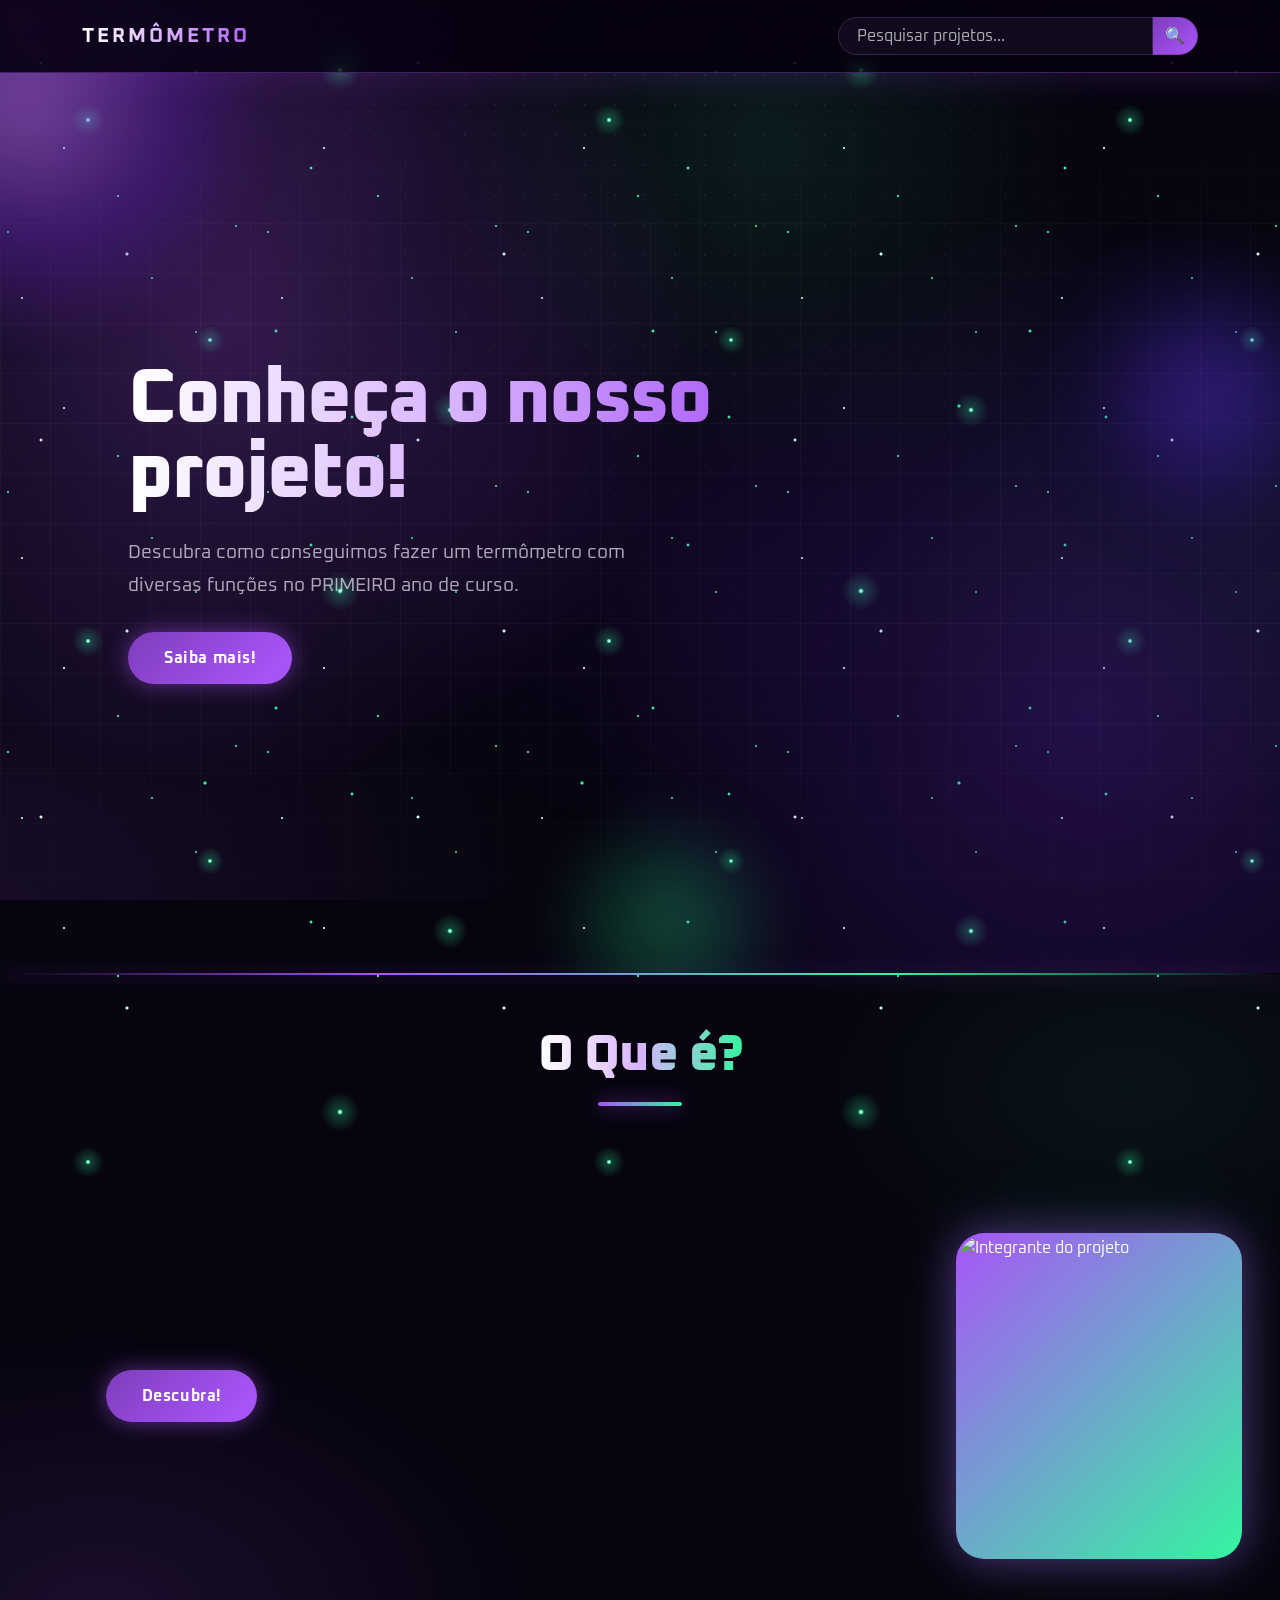
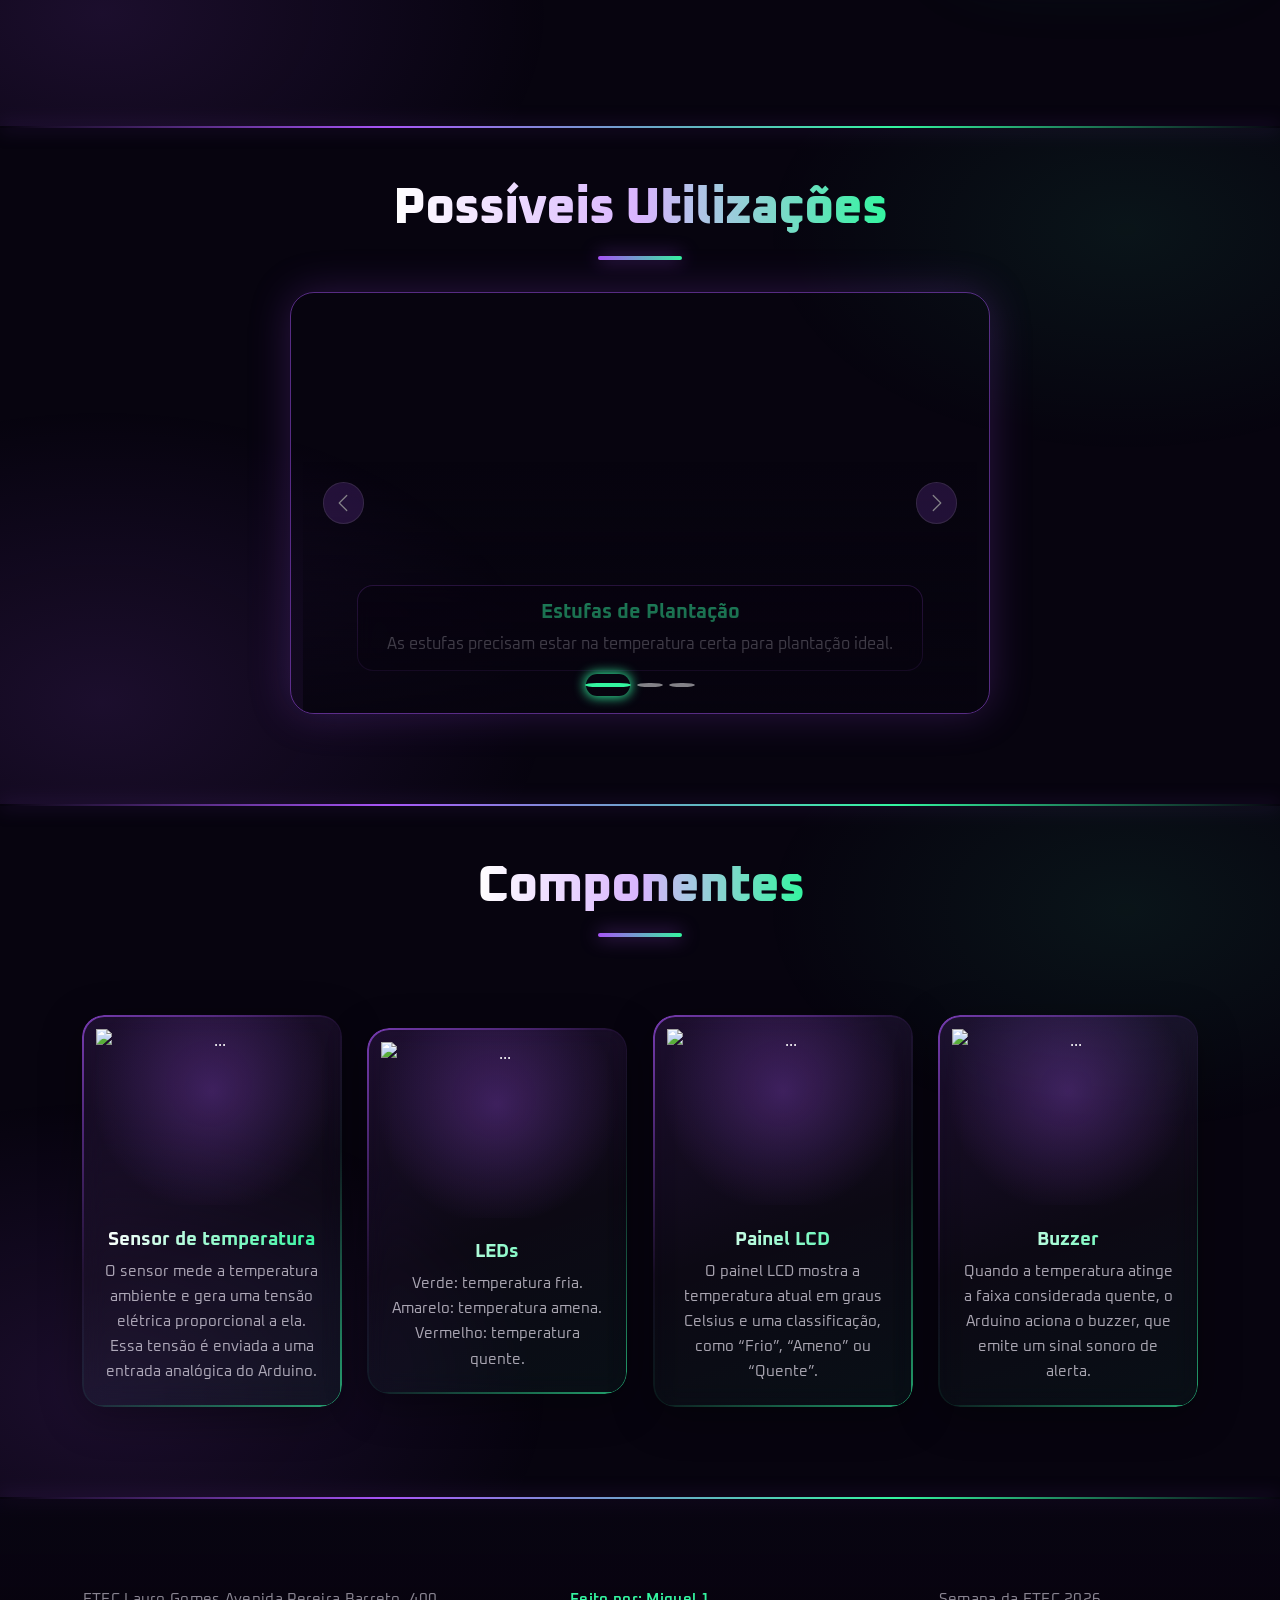
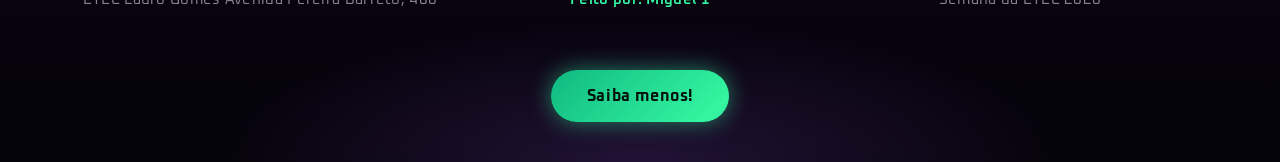
==== commit 83622914: "Add files via upload" ====
--- a/html/1.html
+++ b/html/1.html
@@ -170,7 +170,7 @@
                     </div>
                     <div class="col">
                         <div class="card3 card" style="width: 18rem;">
-                            <img src="../imgs/lcd.png" class="card-img-top" alt="...">
+                            <img src="../imgs//lcd.png" class="card-img-top" alt="...">
                             <div class="card-body">
                                 <h5 class="card-title">Painel LCD</h5>
                                 <p class="card-text">O painel LCD mostra a temperatura atual em graus Celsius e uma classificação, como “Frio”, “Ameno” ou “Quente”.</p>
@@ -179,7 +179,7 @@
                     </div>
                     <div class="col">
                         <div class="card4 card" style="width: 18rem;">
-                            <img src="../imgs/buzzer.png" class="card-img-top" alt="...">
+                            <img src="../imgs//buzzer.png" class="card-img-top" alt="...">
                             <div class="card-body">
                                 <h5 class="card-title">Buzzer</h5>
                                 <p class="card-text">Quando a temperatura atinge a faixa considerada quente, o Arduino aciona o buzzer, que emite um sinal sonoro de alerta.</p>
--- a/html/1.css
+++ b/html/1.css
@@ -1,471 +1,521 @@
-/* NAVBAR*/
-
-html { scroll-padding-top: 5rem; }
-
+
+:root {
+    --p: #a855f7;          /* roxo primário */
+    --p-d: #7f3dbd;
+    --p-deep: #4c1d95;
+    --g: #34f5a0;          /* verde secundário */
+    --g-d: #10b981;
+    --bg: #07040f;
+    --text: #f4effc;
+    --muted: rgba(244, 239, 252, .68);
+    --ease: cubic-bezier(.22, .8, .24, 1);
+}
+
+/* ---------- BASE ---------- */
+* { margin: 0; padding: 0; box-sizing: border-box; }
+
+html {
+    color-scheme: dark;
+    scroll-padding-top: 5.5rem;
+    scrollbar-color: var(--p) var(--bg);
+}
+
+body {
+    overflow-x: hidden;
+    color: var(--text);
+    font-family: "Oxanium", system-ui, sans-serif;
+    background:
+        radial-gradient(900px 600px at 0% 0%, rgba(168, 85, 247, .16), transparent 60%),
+        radial-gradient(800px 600px at 100% 55%, rgba(52, 245, 160, .06), transparent 60%),
+        radial-gradient(900px 700px at 0% 100%, rgba(127, 61, 189, .14), transparent 60%),
+        var(--bg);
+    background-attachment: fixed;
+}
+
+/* grade de pontos fixa no fundo */
+body::before {
+    content: "";
+    position: fixed; inset: 0; z-index: -1; pointer-events: none;
+    background-image: radial-gradient(rgba(168, 85, 247, .13) 1px, transparent 1.5px);
+    background-size: 30px 30px;
+    mask-image: radial-gradient(ellipse at 50% 0%, #000, transparent 80%);
+}
+
+/* ---------- ESTRELAS VERDES---- */
+:root {
+    --st: var(--g) 40%, transparent;
+    --st2: #d4ffea 40%, transparent;
+    --halo: rgba(52, 245, 160, .3), transparent;
+}
+
+html::before, html::after, body::after {
+    content: ""; position: fixed; z-index: -1; pointer-events: none;
+    inset: calc(0px - var(--t)) 0 var(--py) calc(0px - var(--t));
+    animation: twinkle var(--tw) var(--td) ease-in-out infinite alternate, drift var(--dr) linear infinite;
+}
+
+html::before {
+    --t: 260px; --py: -80px; --tw: 4s; --td: 0s; --dr: 120s;
+    background-size: 260px 260px;
+    background-image:
+        radial-gradient(1.4px 1.4px at 22px 38px, var(--st2)),
+        radial-gradient(1.6px 1.6px at 118px 196px, var(--st)),
+        radial-gradient(1.3px 1.3px at 196px 72px, var(--st)),
+        radial-gradient(1.5px 1.5px at 64px 148px, var(--st2)),
+        radial-gradient(1.4px 1.4px at 236px 226px, var(--st)),
+        radial-gradient(1.3px 1.3px at 152px 18px, var(--st)),
+        radial-gradient(1.5px 1.5px at 8px 232px, var(--st));
+}
+
+html::after {
+    --t: 377px; --py: -180px; --tw: 7s; --td: -3s; --dr: 100s;
+    background-size: 377px 377px;
+    background-image:
+        radial-gradient(2px 2px at 41px 63px, var(--st2)),
+        radial-gradient(2.2px 2.2px at 205px 29px, var(--st)),
+        radial-gradient(1.9px 1.9px at 311px 168px, var(--st)),
+        radial-gradient(2.1px 2.1px at 127px 254px, var(--st2)),
+        radial-gradient(2px 2px at 276px 331px, var(--st)),
+        radial-gradient(1.9px 1.9px at 352px 40px, var(--st));
+}
+
+body::after {
+    --t: 521px; --py: -320px; --tw: 9s; --td: -5s; --dr: 80s;
+    background-size: 521px 521px;
+    background-image:
+        radial-gradient(2.6px 2.6px at 88px 120px, #fff 20%, var(--g) 55%, transparent),
+        radial-gradient(16px 16px at 88px 120px, var(--halo)),
+        radial-gradient(3px 3px at 340px 70px, #fff 20%, var(--g) 55%, transparent),
+        radial-gradient(20px 20px at 340px 70px, var(--halo)),
+        radial-gradient(2.4px 2.4px at 210px 340px, #fff 20%, var(--g) 55%, transparent),
+        radial-gradient(14px 14px at 210px 340px, var(--halo)),
+        radial-gradient(2.8px 2.8px at 450px 410px, #fff 20%, var(--g) 55%, transparent),
+        radial-gradient(18px 18px at 450px 410px, var(--halo));
+}
+
+@keyframes twinkle { from { opacity: .3; } to { opacity: 1; } }
+@keyframes drift { to { translate: var(--t) var(--t); } }
+@keyframes starShift { to { transform: translateY(var(--py)); } }
+
+@supports (animation-timeline: scroll()) {
+    html::before, html::after, body::after {
+        animation: twinkle var(--tw) var(--td) ease-in-out infinite alternate, drift var(--dr) linear infinite, starShift linear both;
+        animation-timeline: auto, auto, scroll(root);
+    }
+}
+
+h1, h2, h3, h4, h5, h6, button { font-weight: 700; }
+
+::selection { background: var(--g); color: #04120b; }
+:focus-visible { outline: 2px solid var(--g); outline-offset: 3px; }
+
+::-webkit-scrollbar { width: 10px; }
+::-webkit-scrollbar-track { background: var(--bg); }
+::-webkit-scrollbar-thumb { background: linear-gradient(var(--p), var(--g)); border-radius: 10px; }
+
+.center { text-align: center; }
+.gap50 { padding-top: 50px; }
+.gap150 { padding-top: 100px; }
+
+hr {
+    margin: 0; border: 0; height: 2px; opacity: 1;
+    background: linear-gradient(90deg, transparent, var(--p) 30%, var(--g) 70%, transparent);
+    box-shadow: 0 0 18px rgba(168, 85, 247, .5);
+}
+
+/* ---------- NAVBAR ---------- */
 .navbar {
-    background: #080010;
-    border-bottom: 2px solid #7f3dbd;
-    box-shadow: 0 5px 20px rgba(127, 61, 189, .25);
-}
-
-.navbar-brand { transition: .3s; }
+    background: rgba(8, 0, 16, .62);
+    backdrop-filter: blur(16px) saturate(1.5);
+    border-bottom: 1px solid rgba(168, 85, 247, .35);
+    box-shadow: 0 8px 30px rgba(127, 61, 189, .18);
+}
+
+.navbar-brand,
 .navbar-brand:hover {
-    color: #A855F7;
+    font-weight: 800; letter-spacing: 3px;
+    background: linear-gradient(90deg, #fff, var(--p) 55%, var(--g)) left center / 200% auto;
+    -webkit-background-clip: text; background-clip: text; color: transparent;
+    transition: background-position .6s var(--ease), transform .4s var(--ease), filter .4s;
+}
+.navbar-brand:hover {
+    background-position: right center;
     transform: scale(1.05);
-    filter: drop-shadow(0 0 8px #A855F7);
-}
-
-/* busca: input e dropdown pegam fundo e borda dessas variáveis do Bootstrap */
+    filter: drop-shadow(0 0 10px rgba(168, 85, 247, .7));
+}
+
 .navbar-search {
-    flex: 1 1 220px;
-    max-width: 360px;
+    flex: 1 1 220px; max-width: 360px;
     --bs-body-bg: #120a1c;
     --bs-border-color: #3a2455;
 }
-
+.navbar-search .form-control { border-radius: 50px 0 0 50px; padding-left: 1.1rem; transition: .35s; }
 .navbar-search .form-control:focus {
-    border-color: #A855F7;
-    box-shadow: 0 0 12px rgba(168, 85, 247, .4);
-}
-
-/* botão da busca: usa input-group-text porque o .btn do site é a pílula animada */
+    border-color: var(--g);
+    box-shadow: 0 0 0 .2rem rgba(52, 245, 160, .15), 0 0 18px rgba(52, 245, 160, .25);
+}
 .navbar-search .input-group-text {
-    background: #7f3dbd;
-    border-color: #7f3dbd;
-    transition: .3s;
-}
-
-.navbar-search .input-group-text:hover {
-    background: #A855F7;
-    border-color: #A855F7;
-}
-
-/* resultados: .dropdown-menu do Bootstrap, aberto/fechado pela classe .show */
+    border-radius: 0 50px 50px 0; cursor: pointer;
+    background: linear-gradient(135deg, var(--p-d), var(--p));
+    border-color: var(--p-d); transition: .3s;
+}
+.navbar-search .input-group-text:hover { filter: brightness(1.2); box-shadow: 0 0 16px rgba(168, 85, 247, .7); }
+
 .search-results {
-    max-height: 300px;
-    overflow-y: auto;
-    --bs-dropdown-border-color: #7f3dbd;
-    --bs-dropdown-box-shadow: 0 0 20px rgba(127, 61, 189, .25);
-    --bs-dropdown-link-hover-bg: #7f3dbd;
+    max-height: 300px; overflow-y: auto; border-radius: 16px;
+    backdrop-filter: blur(12px);
+    --bs-dropdown-border-color: var(--p-d);
+    --bs-dropdown-box-shadow: 0 12px 40px rgba(127, 61, 189, .35);
+    --bs-dropdown-link-hover-bg: var(--p-d);
     --bs-dropdown-link-hover-color: #fff;
-    --bs-dropdown-link-active-bg: #7f3dbd;
-}
-
+    --bs-dropdown-link-active-bg: var(--p-d);
+}
+
+/* ---------- SEÇÕES ---------- */
 .section {
-    min-height: 600px;
-    color: white;
-    
-}
-
-footer{
-    min-height: 200px;
-    color: rgb(112, 112, 112);
-    background-color: #080010;
-}
-
-
-.hero {
-    display: flex;
-    align-items: center;
-    justify-content: space-between;
-    min-height: 100vh;
-}
-
-.left {
-    text-align: left;
-}
-
-* { margin: 0; padding: 0; box-sizing: border-box; }
-body { overflow-x: hidden; background-color: #1A1A1A; }
-
-/* HERO ANIMADO DO - BY CHATGPT */
+    position: relative; isolation: isolate;
+    min-height: 600px; padding-bottom: 90px; color: #fff;
+}
+.section::before {
+    content: "";
+    position: absolute; inset: 0; z-index: -1; pointer-events: none;
+    background:
+        radial-gradient(520px 320px at 88% 15%, rgba(52, 245, 160, .07), transparent 70%),
+        radial-gradient(640px 420px at 8% 85%, rgba(168, 85, 247, .13), transparent 70%);
+}
+
+.center h1 {
+    width: fit-content; margin: 0 auto .5rem;
+    font-size: clamp(2rem, 4.5vw, 3.2rem); font-weight: 800; letter-spacing: -1px;
+    background: linear-gradient(90deg, #fff, #d8b4fe 50%, var(--g));
+    -webkit-background-clip: text; background-clip: text; color: transparent;
+}
+.center h1::after {
+    content: "";
+    display: block; width: 84px; height: 4px; margin: 16px auto 0; border-radius: 4px;
+    background: linear-gradient(90deg, var(--p), var(--g));
+    box-shadow: 0 0 18px rgba(168, 85, 247, .7);
+    animation: barPulse 3.5s ease-in-out infinite;
+}
+
+/* ---------- HERO ---------- */
 .hero {
     position: relative;
-    min-height: 100vh;
-    display: flex; align-items: center; justify-content: space-between;
-    padding: 80px 10%;
-    overflow: hidden;
-    color: #fff;
+    display: flex; align-items: center; justify-content: space-between; gap: 2rem;
+    min-height: 100vh; padding: 80px 10%;
+    overflow: hidden; color: #fff;
     background:
-        radial-gradient(circle at 20% 30%, rgba(130, 40, 255, .18), transparent 35%),
-        radial-gradient(circle at 80% 70%, rgba(70, 20, 180, .2), transparent 35%),
-        #05030a;
-}
-
-/* grade (::before) e brilho central (::after) */
+        radial-gradient(circle at 18% 28%, rgba(168, 85, 247, .28), transparent 38%),
+        radial-gradient(circle at 85% 72%, rgba(91, 33, 182, .34), transparent 40%),
+        radial-gradient(circle at 60% 8%, rgba(52, 245, 160, .10), transparent 30%);
+}
+
 .hero::before,
 .hero::after { content: ""; position: absolute; pointer-events: none; }
 
 .hero::before {
-    inset: 0;
+    inset: -50px 0 0;
     background-image:
-        linear-gradient(rgba(255, 255, 255, .025) 1px, transparent 1px),
-        linear-gradient(90deg, rgba(255, 255, 255, .025) 1px, transparent 1px);
+        linear-gradient(rgba(255, 255, 255, .03) 1px, transparent 1px),
+        linear-gradient(90deg, rgba(255, 255, 255, .03) 1px, transparent 1px);
     background-size: 50px 50px;
     mask-image: linear-gradient(transparent, #000 30%, #000 70%, transparent);
     animation: gridMove 15s linear infinite;
 }
 
 .hero::after {
-    top: 50%; left: 50%;
-    width: 700px; height: 700px;
-    translate: -50% -50%;
-    background: radial-gradient(circle, rgba(130, 50, 255, .1), transparent 65%);
-    opacity: .5;
-    transform: scale(.9);
-    animation: pulse 6s ease-in-out infinite;
-}
-
-/* ORBS */
-.orb { position: absolute; z-index: 2; aspect-ratio: 1; border-radius: 50%; opacity: .6; pointer-events: none; }
-
+    top: 50%; left: 50%; width: 700px; height: 700px; translate: -50% -50%;
+    background: radial-gradient(circle, rgba(130, 50, 255, .14), transparent 65%);
+    opacity: .5; animation: pulse 7s ease-in-out infinite;
+}
+
+/* orbs: dois roxos e um verde */
+.orb { position: absolute; z-index: 2; aspect-ratio: 1; border-radius: 50%; opacity: .55; pointer-events: none; will-change: transform; }
 .orb1 {
-    width: 350px; top: -100px; left: -100px;
-    background: radial-gradient(circle at 35% 35%, rgba(190, 100, 255, .9), rgba(100, 30, 220, .5) 40%, transparent 70%);
-    filter: blur(20px);
-    animation: orb1Move 10s ease-in-out infinite alternate, glow 4s ease-in-out infinite;
-}
-
+    width: 380px; top: -110px; left: -110px; filter: blur(24px);
+    background: radial-gradient(circle at 35% 35%, rgba(196, 120, 255, .9), rgba(110, 35, 225, .45) 42%, transparent 70%);
+    animation: orb1Move 14s ease-in-out infinite alternate, glow 6s ease-in-out infinite;
+}
 .orb2 {
-    width: 300px; right: -80px; top: 20%;
-    background: radial-gradient(circle, rgba(80, 30, 255, .75), rgba(50, 0, 150, .25) 50%, transparent 70%);
-    filter: blur(25px);
-    animation: orb2Move 12s ease-in-out infinite alternate, glow 5s ease-in-out infinite;
-}
-
+    width: 320px; right: -90px; top: 18%; filter: blur(28px);
+    background: radial-gradient(circle, rgba(99, 50, 255, .75), rgba(55, 10, 160, .25) 50%, transparent 70%);
+    animation: orb2Move 16s ease-in-out infinite alternate, glow 7s ease-in-out infinite;
+}
 .orb3 {
-    width: 220px; bottom: -70px; left: 45%;
-    background: radial-gradient(circle, rgba(170, 50, 255, .7), rgba(90, 20, 200, .2) 50%, transparent 70%);
-    filter: blur(20px);
-    animation: orb3Move 9s ease-in-out infinite alternate, glow 3s ease-in-out infinite;
-}
-
-/* CONTEUDO */
+    width: 260px; bottom: -80px; left: 42%; filter: blur(26px);
+    background: radial-gradient(circle, rgba(52, 245, 160, .55), rgba(16, 185, 129, .18) 50%, transparent 70%);
+    animation: orb3Move 13s ease-in-out infinite alternate, glow 5s ease-in-out infinite;
+}
+
 .left { position: relative; z-index: 5; max-width: 650px; text-align: left; }
 
 .left h1 {
-    font-size: clamp(3rem, 6vw, 6rem); font-weight: 800; line-height: .95; letter-spacing: -3px;
-    background: linear-gradient(90deg, #fff, #d6b8ff, #9c5cff, #fff);
-    background-size: 200% auto;
+    font-size: clamp(3rem, 6vw, 6rem); font-weight: 800; line-height: .98; letter-spacing: -2px;
+    background: linear-gradient(90deg, #fff, #d8b4fe, var(--p), var(--g), #fff) 0 center / 200% auto;
     -webkit-background-clip: text; background-clip: text; color: transparent;
-    animation: textGradient 5s linear infinite;
-}
-
-.left aside { margin-top: 25px; max-width: 550px; font-size: 1.2rem; line-height: 1.7; color: rgba(255, 255, 255, .65); }
-
-/* ANIMACAO ORBS*/
+    animation: rise 1s var(--ease) both, textGradient 8s linear infinite;
+}
+.left aside {
+    margin-top: 25px; max-width: 550px; font-size: 1.2rem; line-height: 1.7; color: var(--muted);
+    animation: rise 1s .15s var(--ease) both;
+}
+.left .btn { margin-top: 30px; animation: rise 1s .3s var(--ease) both, respirar 3.5s 1.3s ease-in-out infinite; }
+
+/* termômetro com anel girando roxo -> verde */
+.hero-image {
+    position: relative; z-index: 5; isolation: isolate;
+    display: flex; justify-content: center; align-items: center; max-width: 250px;
+}
+.hero-image::before {
+    content: "";
+    position: absolute; width: 70%; aspect-ratio: 1; border-radius: 50%; z-index: -1;
+    background: var(--p); filter: blur(90px); opacity: .35;
+    animation: purpleGlow 5s ease-in-out infinite;
+}
+.hero-image::after {
+    content: "";
+    position: absolute; top: 50%; left: 50%; width: 150%; aspect-ratio: 1; translate: -50% -50%;
+    border-radius: 50%; z-index: -1; opacity: .85;
+    background: conic-gradient(transparent 0 55%, var(--p) 80%, var(--g));
+    -webkit-mask: radial-gradient(farthest-side, transparent calc(100% - 2px), #000 calc(100% - 1.5px));
+    mask: radial-gradient(farthest-side, transparent calc(100% - 2px), #000 calc(100% - 1.5px));
+    animation: spin 9s linear infinite;
+}
+.hero-image img {
+    width: 100%; max-width: 420px; height: auto; object-fit: contain;
+    will-change: transform, filter;
+    animation: floatThermometer 6s ease-in-out infinite;
+}
+
+/* ---------- O QUE É? ---------- */
+.oque-palco {
+    display: grid;
+    grid-template-columns: minmax(160px, 1fr) minmax(0, 2fr) minmax(160px, 1fr);
+    align-items: center; gap: 30px; min-height: 480px; margin: 50px 3% 0;
+}
+.oque-acao, .oque-centro { display: flex; justify-content: center; align-items: center; min-width: 0; }
+
+.oque-card { width: 480px; line-height: 1.75; font-size: 1.02rem; color: var(--muted); }
+
+.oque-foto {
+    width: 100%; max-width: 320px; justify-self: center; padding: 3px;
+    border-radius: 28px; overflow: hidden;
+    background: linear-gradient(135deg, var(--p), var(--g));
+    box-shadow: 0 0 40px rgba(168, 85, 247, .45), 0 0 90px rgba(52, 245, 160, .12);
+    animation: float 7s ease-in-out infinite;
+}
+.oque-foto img { display: block; width: 100%; height: 320px; object-fit: cover; border-radius: 25px; }
+
+@media (max-width: 768px) {
+    .oque-palco { grid-template-columns: 1fr; gap: 25px; min-height: auto; margin: 40px 6% 50px; }
+    .oque-acao { order: 1; }
+    .oque-centro { order: 2; justify-content: center; }
+    .oque-card { width: 82vw; }
+    .oque-dir { order: 3; width: 70%; max-width: 320px; }
+}
+
+/* ---------- CARROSSEL ---------- */
+#carouselExampleCaptions {
+    max-width: 700px; overflow: hidden; border-radius: 24px;
+    border: 1px solid rgba(168, 85, 247, .5);
+    box-shadow: 0 0 40px rgba(127, 61, 189, .3);
+    transition: transform .5s var(--ease), box-shadow .5s var(--ease), border-color .5s;
+}
+#carouselExampleCaptions:hover {
+    transform: translateY(-6px);
+    border-color: var(--g);
+    box-shadow: 0 0 50px rgba(168, 85, 247, .6), 0 0 100px rgba(52, 245, 160, .15);
+}
+
+.carousel-item img { height: 420px; object-fit: cover; }
+.carousel-item.active img { animation: kenburns 10s ease-out both; }
+.carousel-item::after {
+    content: ""; position: absolute; inset: 0; pointer-events: none;
+    background: linear-gradient(to top, rgba(7, 4, 15, .9), transparent 60%);
+}
+
+.carousel-caption {
+    left: 8%; right: 8%; bottom: 2.6rem; padding: 14px 18px;
+    background: rgba(8, 0, 16, .55); backdrop-filter: blur(10px);
+    border: 1px solid rgba(168, 85, 247, .35); border-radius: 16px;
+}
+.carousel-caption h5 { color: var(--g); }
+.carousel-caption p { margin: 0; color: var(--muted); }
+
+.carousel-indicators [data-bs-target] {
+    height: 4px; width: 26px; border-radius: 99px;
+    transition: opacity .6s, width .5s var(--ease), background-color .5s, box-shadow .5s;
+}
+.carousel-indicators .active { width: 46px; opacity: 1; background-color: var(--g); box-shadow: 0 0 12px var(--g); }
+
+.carousel-control-prev-icon,
+.carousel-control-next-icon {
+    width: 2.6rem; height: 2.6rem; background-size: 50%; border-radius: 50%;
+    background-color: rgba(168, 85, 247, .35); backdrop-filter: blur(6px);
+    border: 1px solid rgba(255, 255, 255, .2); transition: .3s;
+}
+.carousel-control-prev:hover .carousel-control-prev-icon,
+.carousel-control-next:hover .carousel-control-next-icon {
+    background-color: rgba(52, 245, 160, .45); box-shadow: 0 0 18px rgba(52, 245, 160, .6);
+}
+
+/* ---------- CARDS ---------- */
+.card {
+    position: relative; border: 0; border-radius: 22px; overflow: hidden; color: #fff;
+    background: linear-gradient(160deg, rgba(168, 85, 247, .14), rgba(255, 255, 255, .025) 55%, rgba(52, 245, 160, .05));
+    backdrop-filter: blur(12px);
+    box-shadow: 0 10px 40px rgba(0, 0, 0, .35);
+    transition: transform .5s var(--ease), box-shadow .5s var(--ease);
+}
+/* borda em degrade roxo pra verde */
+.card::before {
+    content: ""; position: absolute; inset: 0; z-index: 2; padding: 1.5px; border-radius: inherit; pointer-events: none;
+    background: linear-gradient(135deg, var(--p), rgba(168, 85, 247, .1) 40%, rgba(52, 245, 160, .1) 60%, var(--g));
+    -webkit-mask: linear-gradient(#000 0 0) content-box, linear-gradient(#000 0 0);
+    -webkit-mask-composite: xor; mask-composite: exclude;
+    opacity: .65; transition: opacity .4s;
+}
+.card:hover { transform: translateY(-8px); box-shadow: 0 0 40px rgba(168, 85, 247, .5), 0 0 90px rgba(52, 245, 160, .15); }
+.card:hover::before { opacity: 1; }
+
+.card-body { padding: 1.4rem; }
+.card-img-top {
+    height: 190px; padding: 14px; object-fit: contain;
+    background: radial-gradient(circle at 50% 40%, rgba(168, 85, 247, .28), transparent 70%);
+    transition: transform .8s var(--ease);
+}
+.card:hover .card-img-top { transform: scale(1.08); }
+.card-title {
+    font-size: 1.2rem;
+    background: linear-gradient(90deg, #fff, var(--g));
+    -webkit-background-clip: text; background-clip: text; color: transparent;
+}
+.card-text { color: var(--muted); font-size: .95rem; line-height: 1.65; }
+
+.card1 { animation: float 6s ease-in-out infinite; }
+.card2 { animation: float 6s .6s ease-in-out infinite; }
+.card3 { animation: float 6s 1.2s ease-in-out infinite; }
+.card4 { animation: float 6s 1.8s ease-in-out infinite; }
+.card1:hover, .card2:hover, .card3:hover, .card4:hover { animation-play-state: paused; }
+
+
+.row.gap150 {
+    display: grid; grid-template-columns: repeat(auto-fit, minmax(250px, 1fr));
+    gap: 2.2rem 1.6rem; margin: 0; padding-top: 70px; align-items: start;
+}
+.row.gap150 > * { width: auto; margin: 0; padding: 0; }
+.row.gap150 .card { width: 100% !important; max-width: 20rem; margin-inline: auto; }
+
+/* ---------- BOTÕES ---------- */
+.btn {
+    --glow: 168 85 247;
+    position: relative; padding: 14px 36px; border: 0; border-radius: 50px;
+    color: #fff; font-weight: 700; letter-spacing: .6px;
+    background:
+        linear-gradient(110deg, transparent 35%, rgba(255, 255, 255, .4) 50%, transparent 65%) -150% 0 / 60% 100% no-repeat,
+        linear-gradient(135deg, var(--p-d), var(--p), var(--p-d)) left center / 200% auto;
+    box-shadow: 0 0 22px rgb(var(--glow) / .5);
+    animation: respirar 3.5s ease-in-out infinite;
+    transition: background-position .8s var(--ease), box-shadow .4s, transform .4s var(--ease);
+}
+.btn::after {
+    content: ""; position: absolute; inset: 0; border-radius: inherit; pointer-events: none;
+    animation: anel 3s ease-out infinite;
+}
+.btn:hover,
+.btn:focus-visible {
+    color: #fff; background-position: 250% 0, right center;
+    transform: translateY(-3px); box-shadow: 0 0 38px rgb(var(--glow) / .9);
+    animation-play-state: paused;
+}
+.btn:hover::after, .btn:focus-visible::after { animation: none; }
+.btn:active { transform: translateY(0); box-shadow: 0 0 15px rgb(var(--glow) / .7); }
+
+/* botão do rodapé em verde */
+footer .btn {
+    --glow: 52 245 160; color: #04120b;
+    background-image:
+        linear-gradient(110deg, transparent 35%, rgba(255, 255, 255, .55) 50%, transparent 65%),
+        linear-gradient(135deg, var(--g-d), var(--g), var(--g-d));
+}
+footer .btn:hover, footer .btn:focus-visible { color: #04120b; }
+
+/* ---------- RODAPÉ ---------- */
+footer {
+    min-height: 200px; padding: 30px 0 40px;
+    color: rgba(244, 239, 252, .55); font-size: .95rem; letter-spacing: .3px;
+    background:
+        radial-gradient(600px 200px at 50% 100%, rgba(168, 85, 247, .18), transparent 70%),
+        linear-gradient(180deg, rgba(11, 5, 22, .45), rgba(5, 3, 10, .7));
+}
+footer .col { padding: 8px 12px; line-height: 1.7; }
+footer .col:nth-child(2) { color: var(--g); font-weight: 600; }
+
+/* ---------- ANIMAÇÕES ---------- */
+@keyframes rise { from { opacity: 0; translate: 0 28px; } }
+@keyframes float { 50% { translate: 0 -12px; } }
+@keyframes spin { to { rotate: 360deg; } }
+@keyframes kenburns { to { scale: 1.12; } }
+@keyframes barPulse { 50% { width: 140px; opacity: .8; } }
+@keyframes respirar { 50% { scale: 1.05; } }
+@keyframes anel {
+    0% { box-shadow: 0 0 0 0 rgb(var(--glow) / .55); }
+    70%, 100% { box-shadow: 0 0 0 18px rgb(var(--glow) / 0); }
+}
 @keyframes orb1Move { 50% { transform: translate(180px, 100px) scale(1.2); } 100% { transform: translate(50px, 250px) scale(.9); } }
 @keyframes orb2Move { 50% { transform: translate(-180px, 120px) scale(1.25); } 100% { transform: translate(-100px, -100px) scale(.9); } }
 @keyframes orb3Move { 50% { transform: translate(200px, -100px) scale(1.2); } 100% { transform: translate(-150px, -180px) scale(.8); } }
-@keyframes glow { 50% { opacity: 1; } }
+@keyframes glow { 50% { opacity: .95; } }
 @keyframes pulse { 50% { opacity: 1; transform: scale(1.1); } }
 @keyframes gridMove { to { transform: translateY(50px); } }
 @keyframes textGradient { to { background-position: 200% center; } }
-
-/* RESPONSIVO */
+@keyframes floatThermometer {
+    0%, 100% { transform: translateY(0) rotate(-1.5deg); filter: drop-shadow(0 0 15px #a855f744); }
+    50% { transform: translateY(-14px) rotate(1.5deg); filter: drop-shadow(0 0 32px #34f5a066); }
+}
+@keyframes purpleGlow {
+    0%, 100% { transform: scale(.85); opacity: .2; }
+    50% { transform: scale(1.15); opacity: .5; }
+}
+
+
+@supports (animation-timeline: view()) {
+    .center, .oque-palco, #carouselExampleCaptions, .row.gap150 > .col {
+        animation: reveal linear both; animation-timeline: view(); animation-range: entry 0% entry 75%;
+    }
+    .row.gap150 > .col:nth-child(2) { animation-range: entry 6% entry 81%; }
+    .row.gap150 > .col:nth-child(3) { animation-range: entry 12% entry 87%; }
+    .row.gap150 > .col:nth-child(4) { animation-range: entry 18% entry 93%; }
+
+    .left { animation: heroOut linear both; animation-timeline: scroll(root); animation-range: 0 85vh; }
+    .hero-image { animation: heroSink linear both; animation-timeline: scroll(root); animation-range: 0 85vh; }
+
+    header { position: sticky; }
+    header::after {
+        content: ""; position: absolute; left: 0; bottom: 0; width: 100%; height: 3px;
+        background: linear-gradient(90deg, var(--p), var(--g)); box-shadow: 0 0 12px var(--g);
+        transform: scaleX(0); transform-origin: 0 50%;
+        animation: progress linear both; animation-timeline: scroll(root);
+    }
+}
+@keyframes reveal { from { opacity: 0; translate: 0 60px; scale: .96; } }
+@keyframes heroOut { to { opacity: 0; translate: 0 -60px; } }
+@keyframes heroSink { to { opacity: .15; translate: 0 90px; } }
+@keyframes progress { to { transform: scaleX(1); } }
+
+/* ---------- RESPONSIVO ---------- */
 @media (max-width: 768px) {
-    .hero { padding: 60px 8%; }
-    .left h1 { font-size: 3.5rem; letter-spacing: -2px; }
+    .hero { flex-direction: column; justify-content: center; gap: 3.5rem; padding: 60px 8%; text-align: center; }
+    .left { text-align: center; }
+    .left aside { margin-inline: auto; }
+    .left h1 { font-size: 3.2rem; letter-spacing: -1px; }
+    .hero-image { max-width: 190px; }
     .orb1 { width: 250px; }
     .orb2 { width: 220px; }
     .orb3 { width: 180px; }
-}
-
-.center{
-    text-align: center;
-}
-
-.gap50{
-    padding-top: 50px;
-}
-
-.gap150{
-    padding-top: 100px;
-}
-
-hr {
-    margin: 0;
-    border: 0;
-    height: 2px;
-    background-color: #7f3dbd;
-    opacity: 1;
-}
-/* CARDS */
-.card {
-    border: 2px solid #7f3dbd;
-    background-color: #1A1A1A;
-    color: white;
-    
-}
-
-.card1 {
-    animation: float 4s ease-in-out infinite, glowPulse 4s ease-in-out infinite;
-}
-.card2 {
-    animation: float 4s ease-in-out infinite 0.5s, glowPulse 4s ease-in-out infinite 0.5s;
-}
-.card3 {
-    animation: float 4s ease-in-out infinite 1s, glowPulse 4s ease-in-out infinite 1s;
-}
-.card4 {
-    animation: float 4s ease-in-out infinite 1.5s, glowPulse 4s ease-in-out infinite 1.5s;
-}
-/* ANIMACAO CARDS*/
-@keyframes float {
-    50% { translate: 0 -15px; }
-}
-@keyframes glowPulse {
-    50% { box-shadow: 0 0 50px rgba(168, 85, 247, .8); border: 2px solid #A855F7; }
-}
-
-.card:hover {
-    transition: 5ms;
-    border: 3px solid #A855F7;
-    transform: translateY(-10px);
-    box-shadow: 0 0 30px rgba(168, 85, 247, .8);
-}
-
-.card1:hover{
-    animation-play-state: paused;
-}
-.card2:hover{
-    animation-play-state: paused;
-}
-.card3:hover{
-    animation-play-state: paused;
-}
-.card4:hover{
-    animation-play-state: paused;
-}
-
-/* CARROSSEL*/
-.carousel-item img {
-    height: 400px;
-    object-fit: cover;
-}
-.carousel {
-    border: 2px solid #7f3dbd;
-    border-radius: 12px;
-    overflow: hidden;
-}
-#carouselExampleCaptions{
-    max-width: 700px;
-}
-
-#carouselExampleCaptions:hover{
-    transition: 100ms;
-    border: 2px solid #A855F7;
-    box-shadow: 0 0 50px rgba(168, 85, 247, .8);
-    transform: scale(1.05);
-}
-/* SUPER BOTAO SUPER BONITO*/
-.btn {
-    position: relative;
-    padding: 14px 36px;
-    border: none;
-    border-radius: 50px;
-    color: #fff;
-    font-weight: 700;
-    letter-spacing: .5px;
-    background: linear-gradient(135deg, #7f3dbd, #A855F7, #7f3dbd);
-    background-size: 200% auto;
-    box-shadow: 0 0 20px rgba(168, 85, 247, .5);
-    animation: respirar 3s ease-in-out infinite;
-    transition: background-position .5s, box-shadow .3s, transform .3s;
-}
- 
-/*ANIMACAO BOTAO*/
-
-.btn::after {
-    content: "";
-    position: absolute; inset: 0;
-    border-radius: inherit;
-    pointer-events: none;
-    animation: anel 3s ease-out infinite;
-}
- 
-.btn:hover,
-.btn:focus-visible {
-    color: #fff;
-    background-position: right center;
-    transform: translateY(-3px);
-    box-shadow: 0 0 35px rgba(168, 85, 247, .9);
-    animation-play-state: paused;
-}
-.btn:hover::after,
-.btn:focus-visible::after { animation: none; }
- 
-.btn:active { transform: translateY(0); box-shadow: 0 0 15px rgba(168, 85, 247, .7); }
- 
-.left .btn { margin-top: 30px; }
- 
-@keyframes respirar { 50% { scale: 1.06; } }
-@keyframes anel {
-    0%   { box-shadow: 0 0 0 0 rgba(168, 85, 247, .6); }
-    70%, 100% { box-shadow: 0 0 0 18px rgba(168, 85, 247, 0); }
-}
- 
+    .carousel-item img { height: 280px; }
+}
+
 @media (prefers-reduced-motion: reduce) {
-    .btn, .btn::after { animation: none; }
-}
-
-/* O QUE E?*/
-
-.oque-sec { --foto: clamp(140px, 20vw, 320px); }
-
-.oque-palco {
-    display: grid;
-    grid-template-columns: minmax(160px, 1fr) minmax(0, 2fr) minmax(160px, 1fr);
-    align-items: center;
-    gap: 30px;
-    min-height: 480px;
-    margin: 50px 3% 0;
-}
-
-.oque-acao {
-    display: flex;
-    justify-content: center;
-    align-items: center;
-}
-
-.oque-centro {
-    display: flex;
-    justify-content: center;
-    align-items: center;
-    min-width: 0;
-}
-
-.oque-card {
-    width: 480px;
-    color: white;
-    line-height: 1.7;
-}
-
-
-@media (max-width: 768px) {
-    .oque-palco {
-        grid-template-columns: 1fr;
-        gap: 25px;
-        min-height: auto;
-        margin: 40px 6% 50px;
-    }
-
-    .oque-acao {
-        order: 1;
-    }
-
-    .oque-centro {
-        order: 2;
-        justify-content: center;
-    }
-
-    .oque-card {
-        width: 82vw;
-    }
-
-    .oque-dir {
-        order: 3;
-        width: 70%;
-        max-width: 320px;
-    }
-}
-
-.oque-foto {
-    width: 100%;
-    max-width: 320px;
-    justify-self: center;
-    border: 2px solid #A855F7;
-    box-shadow: 0 0 25px rgba(168, 85, 247, .6);
-    border-radius: 5%;
-    overflow: hidden;
-}
-
-.oque-foto img {
-    display: block;
-    width: 100%;
-    height: 300px;
-    object-fit: cover;
-    border-radius: 5%;
-}
-
-
-/* FONTE*/
-
-h1, h2, h3, button {
-    font-family: "Oxanium", sans-serif;
-  font-weight: 700;
-}
-
-/* TERMOMETRO*/
-
-.hero-image {
-    max-width: 250px;
-    z-index: 5;
-    position: relative;
-    display: flex;
-    justify-content: center;
-    align-items: center;
-    isolation: isolate;
-}
-
-
-.hero-image::before {
-    content: "";
-    position: absolute;
-    width: 70%;
-    aspect-ratio: 1;
-    border-radius: 50%;
-    background: #8b5cf6;
-    filter: blur(90px);
-    opacity: 0.35;
-    z-index: -1;
-    animation: purpleGlow 4s ease-in-out infinite;
-}
-
-.hero-image img {
-    width: 100%;
-    max-width: 420px;
-    height: auto;
-    object-fit: contain;
-
-    transform-origin: center;
-    will-change: transform, filter;
-
-    animation: floatThermometer 5s ease-in-out infinite;
-}
-
-/* ANIMACOES TERMOMETRO */
-
-@keyframes floatThermometer {
-    0%, 100% {
-        transform: translateY(0) rotate(-2deg);
-        filter: drop-shadow(0 0 15px #8b5cf644);
-    }
-
-    50% {
-        transform: translateY(-18px) rotate(2deg);
-        filter: drop-shadow(0 0 35px #8b5cf688);
-    }
-}
-
-
-@keyframes purpleGlow {
-    0%, 100% {
-        transform: scale(0.85);
-        opacity: 0.2;
-    }
-
-    50% {
-        transform: scale(1.15);
-        opacity: 0.5;
-    }
-}
-
-
-@media (prefers-reduced-motion: reduce) {
-    .hero-image img,
-    .hero-image::before {
-        animation: none;
-    }
-}
-
+    *, *::before, *::after { animation: none !important; transition: none !important; scroll-behavior: auto !important; }
+}
